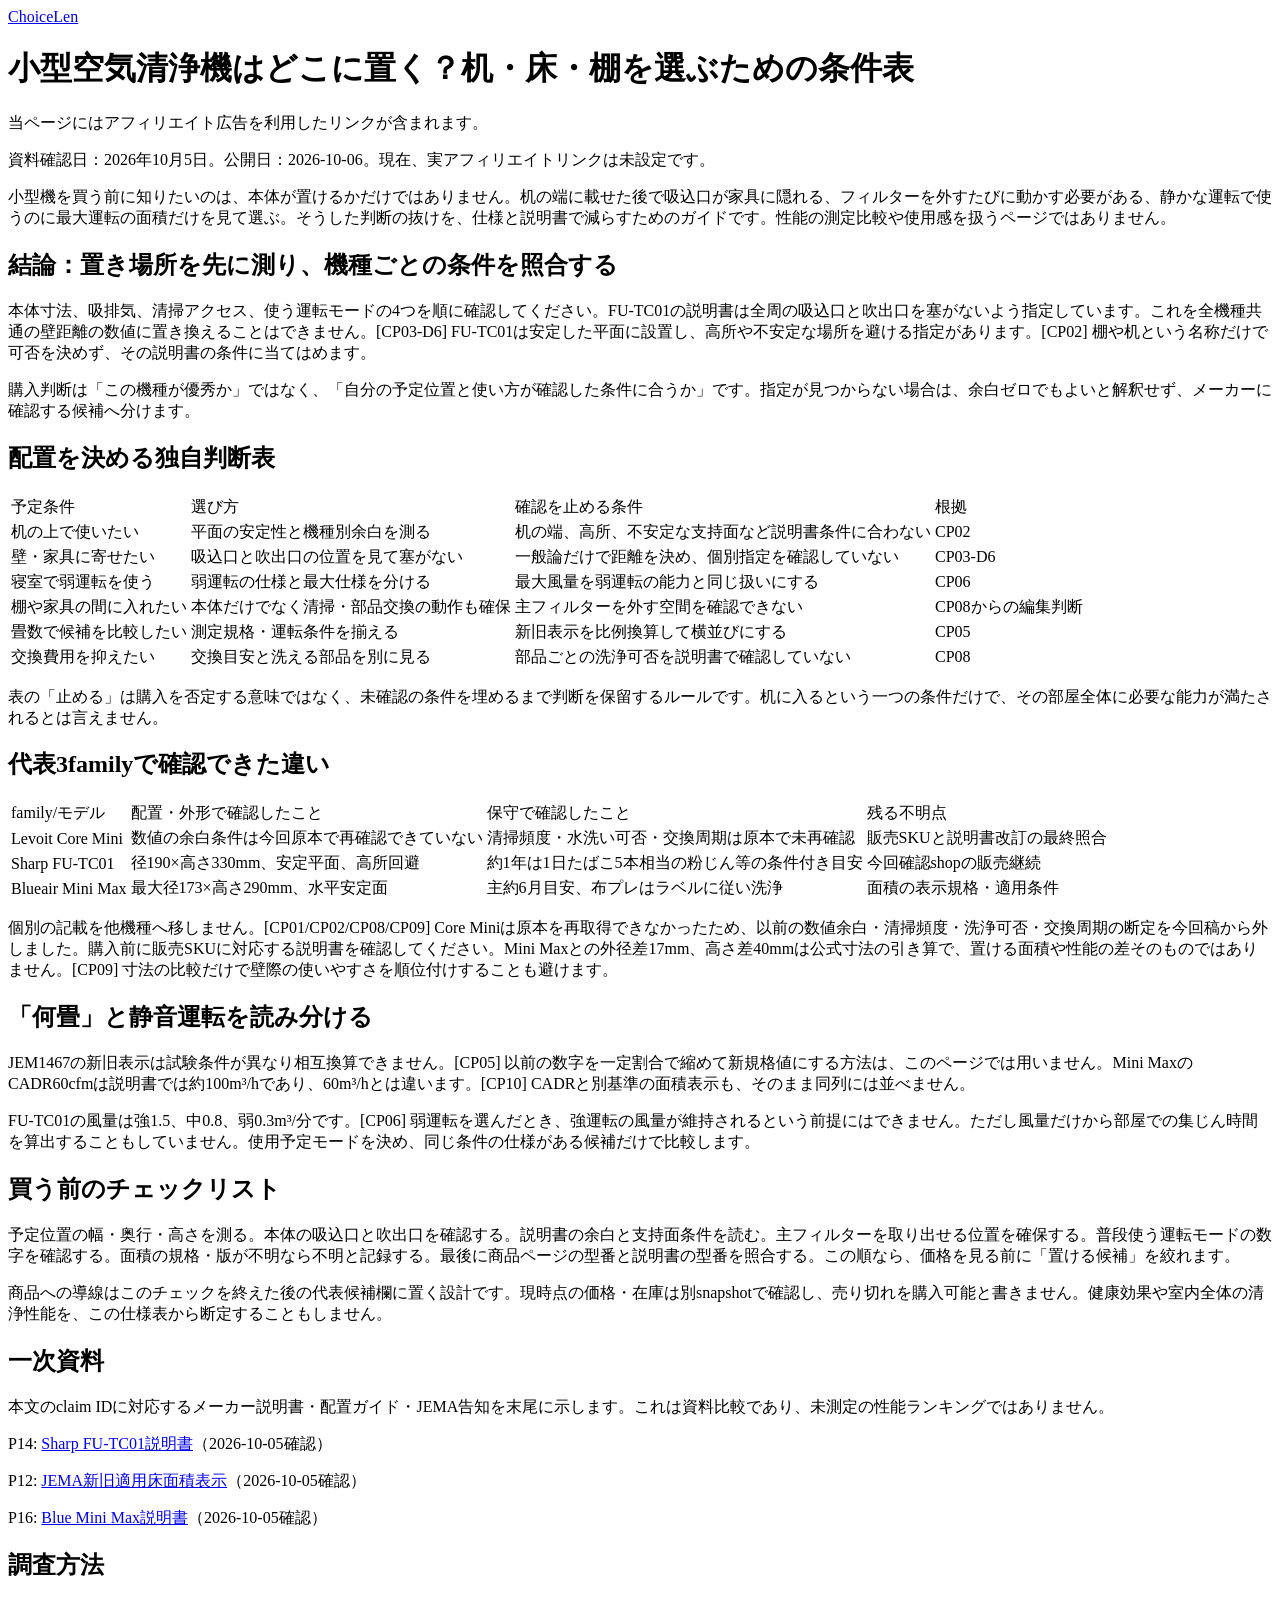
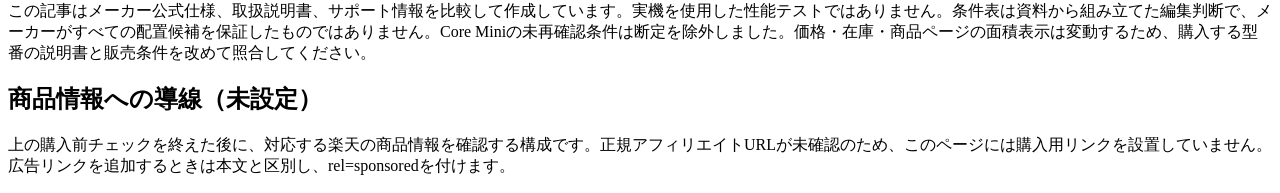
==== site/articles/compact-air-purifier-placement/index.html @ 592ba482 "[deploy-choicelen] Publish frozen single-article canary with Workers assets" ====
<!doctype html><html lang="ja"><head><meta charset="UTF-8"><meta name="viewport" content="width=device-width,initial-scale=1"><title>小型空気清浄機はどこに置く？机・床・棚を選ぶための条件表</title><meta name="description" content="小型空気清浄機の机・床・棚への配置を、公式説明書の寸法・吸排気・手入れ条件で確認する購入判断ガイド。"><link rel="canonical" href="https://choicelen.page/articles/compact-air-purifier-placement/"><link rel="stylesheet" href="/assets/site.css"></head><body><header><a href="/">ChoiceLen</a></header><main><h1>小型空気清浄機はどこに置く？机・床・棚を選ぶための条件表</h1><p>当ページにはアフィリエイト広告を利用したリンクが含まれます。</p><p>資料確認日：2026年10月5日。公開日：2026-10-06。現在、実アフィリエイトリンクは未設定です。</p><p>小型機を買う前に知りたいのは、本体が置けるかだけではありません。机の端に載せた後で吸込口が家具に隠れる、フィルターを外すたびに動かす必要がある、静かな運転で使うのに最大運転の面積だけを見て選ぶ。そうした判断の抜けを、仕様と説明書で減らすためのガイドです。性能の測定比較や使用感を扱うページではありません。</p><h2>結論：置き場所を先に測り、機種ごとの条件を照合する</h2><p>本体寸法、吸排気、清掃アクセス、使う運転モードの4つを順に確認してください。FU-TC01の説明書は全周の吸込口と吹出口を塞がないよう指定しています。これを全機種共通の壁距離の数値に置き換えることはできません。[CP03-D6] FU-TC01は安定した平面に設置し、高所や不安定な場所を避ける指定があります。[CP02] 棚や机という名称だけで可否を決めず、その説明書の条件に当てはめます。</p><p>購入判断は「この機種が優秀か」ではなく、「自分の予定位置と使い方が確認した条件に合うか」です。指定が見つからない場合は、余白ゼロでもよいと解釈せず、メーカーに確認する候補へ分けます。</p><h2>配置を決める独自判断表</h2><div class="table-scroll"><table><tr><td>予定条件</td><td>選び方</td><td>確認を止める条件</td><td>根拠</td></tr><tr><td>机の上で使いたい</td><td>平面の安定性と機種別余白を測る</td><td>机の端、高所、不安定な支持面など説明書条件に合わない</td><td>CP02</td></tr><tr><td>壁・家具に寄せたい</td><td>吸込口と吹出口の位置を見て塞がない</td><td>一般論だけで距離を決め、個別指定を確認していない</td><td>CP03-D6</td></tr><tr><td>寝室で弱運転を使う</td><td>弱運転の仕様と最大仕様を分ける</td><td>最大風量を弱運転の能力と同じ扱いにする</td><td>CP06</td></tr><tr><td>棚や家具の間に入れたい</td><td>本体だけでなく清掃・部品交換の動作も確保</td><td>主フィルターを外す空間を確認できない</td><td>CP08からの編集判断</td></tr><tr><td>畳数で候補を比較したい</td><td>測定規格・運転条件を揃える</td><td>新旧表示を比例換算して横並びにする</td><td>CP05</td></tr><tr><td>交換費用を抑えたい</td><td>交換目安と洗える部品を別に見る</td><td>部品ごとの洗浄可否を説明書で確認していない</td><td>CP08</td></tr></table></div><p>表の「止める」は購入を否定する意味ではなく、未確認の条件を埋めるまで判断を保留するルールです。机に入るという一つの条件だけで、その部屋全体に必要な能力が満たされるとは言えません。</p><h2>代表3familyで確認できた違い</h2><div class="table-scroll"><table><tr><td>family/モデル</td><td>配置・外形で確認したこと</td><td>保守で確認したこと</td><td>残る不明点</td></tr><tr><td>Levoit Core Mini</td><td>数値の余白条件は今回原本で再確認できていない</td><td>清掃頻度・水洗い可否・交換周期は原本で未再確認</td><td>販売SKUと説明書改訂の最終照合</td></tr><tr><td>Sharp FU-TC01</td><td>径190×高さ330mm、安定平面、高所回避</td><td>約1年は1日たばこ5本相当の粉じん等の条件付き目安</td><td>今回確認shopの販売継続</td></tr><tr><td>Blueair Mini Max</td><td>最大径173×高さ290mm、水平安定面</td><td>主約6月目安、布プレはラベルに従い洗浄</td><td>面積の表示規格・適用条件</td></tr></table></div><p>個別の記載を他機種へ移しません。[CP01/CP02/CP08/CP09] Core Miniは原本を再取得できなかったため、以前の数値余白・清掃頻度・洗浄可否・交換周期の断定を今回稿から外しました。購入前に販売SKUに対応する説明書を確認してください。Mini Maxとの外径差17mm、高さ差40mmは公式寸法の引き算で、置ける面積や性能の差そのものではありません。[CP09] 寸法の比較だけで壁際の使いやすさを順位付けすることも避けます。</p><h2>「何畳」と静音運転を読み分ける</h2><p>JEM1467の新旧表示は試験条件が異なり相互換算できません。[CP05] 以前の数字を一定割合で縮めて新規格値にする方法は、このページでは用いません。Mini MaxのCADR60cfmは説明書では約100m³/hであり、60m³/hとは違います。[CP10] CADRと別基準の面積表示も、そのまま同列には並べません。</p><p>FU-TC01の風量は強1.5、中0.8、弱0.3m³/分です。[CP06] 弱運転を選んだとき、強運転の風量が維持されるという前提にはできません。ただし風量だけから部屋での集じん時間を算出することもしていません。使用予定モードを決め、同じ条件の仕様がある候補だけで比較します。</p><h2>買う前のチェックリスト</h2><p>予定位置の幅・奥行・高さを測る。本体の吸込口と吹出口を確認する。説明書の余白と支持面条件を読む。主フィルターを取り出せる位置を確保する。普段使う運転モードの数字を確認する。面積の規格・版が不明なら不明と記録する。最後に商品ページの型番と説明書の型番を照合する。この順なら、価格を見る前に「置ける候補」を絞れます。</p><p>商品への導線はこのチェックを終えた後の代表候補欄に置く設計です。現時点の価格・在庫は別snapshotで確認し、売り切れを購入可能と書きません。健康効果や室内全体の清浄性能を、この仕様表から断定することもしません。</p><h2>一次資料</h2><p>本文のclaim IDに対応するメーカー説明書・配置ガイド・JEMA告知を末尾に示します。これは資料比較であり、未測定の性能ランキングではありません。</p><p class=check>P14: <a href="https://jp.sharp/restricted/support/manual/air_purifier/futc01_mn.pdf">Sharp FU-TC01説明書</a>（2026-10-05確認）</p><p class=check>P12: <a href="https://www.jema-net.or.jp/about/news/261001.html">JEMA新旧適用床面積表示</a>（2026-10-05確認）</p><p class=check>P16: <a href="https://www.blueair.jp/wp-content/uploads/2025/03/Mini-Max-User-Manual.pdf">Blue Mini Max説明書</a>（2026-10-05確認）</p><h2>調査方法</h2><p>この記事はメーカー公式仕様、取扱説明書、サポート情報を比較して作成しています。実機を使用した性能テストではありません。条件表は資料から組み立てた編集判断で、メーカーがすべての配置候補を保証したものではありません。Core Miniの未再確認条件は断定を除外しました。価格・在庫・商品ページの面積表示は変動するため、購入する型番の説明書と販売条件を改めて照合してください。</p><h2>商品情報への導線（未設定）</h2><p>上の購入前チェックを終えた後に、対応する楽天の商品情報を確認する構成です。正規アフィリエイトURLが未確認のため、このページには購入用リンクを設置していません。広告リンクを追加するときは本文と区別し、rel=sponsoredを付けます。</p></main></body></html>
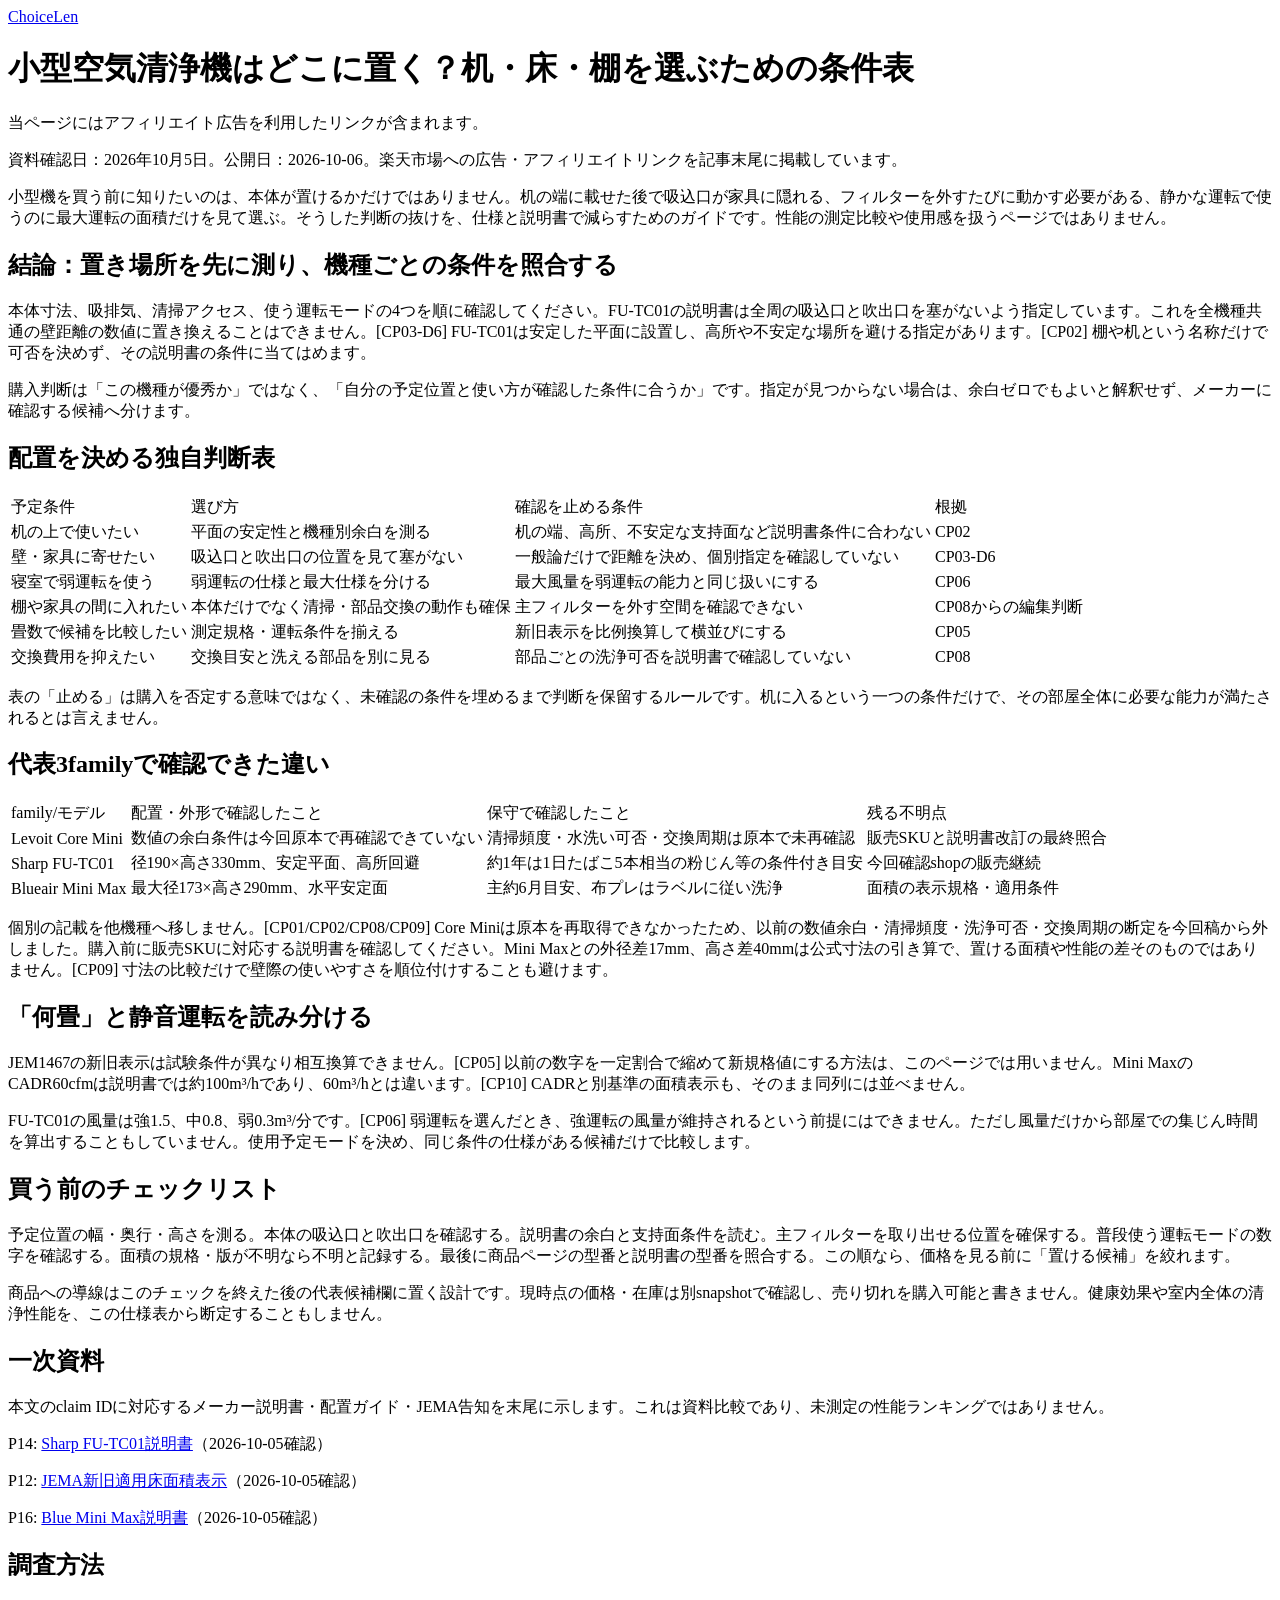
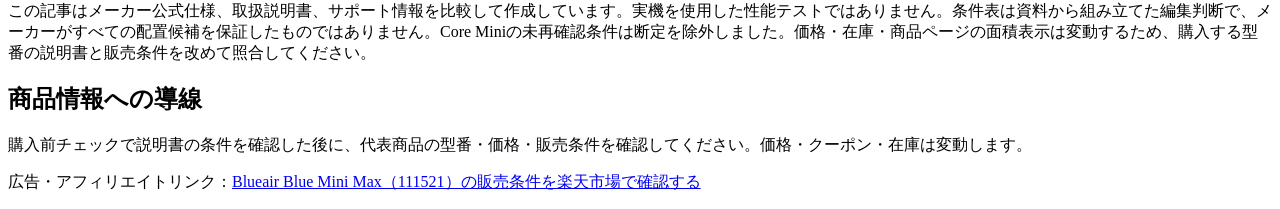
==== commit 9f9118ec: "[deploy-choicelen] Enable formally issued Rakuten link after decision checklist" ====
--- a/site/articles/compact-air-purifier-placement/index.html
+++ b/site/articles/compact-air-purifier-placement/index.html
@@ -1 +1 @@
-<!doctype html><html lang="ja"><head><meta charset="UTF-8"><meta name="viewport" content="width=device-width,initial-scale=1"><title>小型空気清浄機はどこに置く？机・床・棚を選ぶための条件表</title><meta name="description" content="小型空気清浄機の机・床・棚への配置を、公式説明書の寸法・吸排気・手入れ条件で確認する購入判断ガイド。"><link rel="canonical" href="https://choicelen.page/articles/compact-air-purifier-placement/"><link rel="stylesheet" href="/assets/site.css"></head><body><header><a href="/">ChoiceLen</a></header><main><h1>小型空気清浄機はどこに置く？机・床・棚を選ぶための条件表</h1><p>当ページにはアフィリエイト広告を利用したリンクが含まれます。</p><p>資料確認日：2026年10月5日。公開日：2026-10-06。現在、実アフィリエイトリンクは未設定です。</p><p>小型機を買う前に知りたいのは、本体が置けるかだけではありません。机の端に載せた後で吸込口が家具に隠れる、フィルターを外すたびに動かす必要がある、静かな運転で使うのに最大運転の面積だけを見て選ぶ。そうした判断の抜けを、仕様と説明書で減らすためのガイドです。性能の測定比較や使用感を扱うページではありません。</p><h2>結論：置き場所を先に測り、機種ごとの条件を照合する</h2><p>本体寸法、吸排気、清掃アクセス、使う運転モードの4つを順に確認してください。FU-TC01の説明書は全周の吸込口と吹出口を塞がないよう指定しています。これを全機種共通の壁距離の数値に置き換えることはできません。[CP03-D6] FU-TC01は安定した平面に設置し、高所や不安定な場所を避ける指定があります。[CP02] 棚や机という名称だけで可否を決めず、その説明書の条件に当てはめます。</p><p>購入判断は「この機種が優秀か」ではなく、「自分の予定位置と使い方が確認した条件に合うか」です。指定が見つからない場合は、余白ゼロでもよいと解釈せず、メーカーに確認する候補へ分けます。</p><h2>配置を決める独自判断表</h2><div class="table-scroll"><table><tr><td>予定条件</td><td>選び方</td><td>確認を止める条件</td><td>根拠</td></tr><tr><td>机の上で使いたい</td><td>平面の安定性と機種別余白を測る</td><td>机の端、高所、不安定な支持面など説明書条件に合わない</td><td>CP02</td></tr><tr><td>壁・家具に寄せたい</td><td>吸込口と吹出口の位置を見て塞がない</td><td>一般論だけで距離を決め、個別指定を確認していない</td><td>CP03-D6</td></tr><tr><td>寝室で弱運転を使う</td><td>弱運転の仕様と最大仕様を分ける</td><td>最大風量を弱運転の能力と同じ扱いにする</td><td>CP06</td></tr><tr><td>棚や家具の間に入れたい</td><td>本体だけでなく清掃・部品交換の動作も確保</td><td>主フィルターを外す空間を確認できない</td><td>CP08からの編集判断</td></tr><tr><td>畳数で候補を比較したい</td><td>測定規格・運転条件を揃える</td><td>新旧表示を比例換算して横並びにする</td><td>CP05</td></tr><tr><td>交換費用を抑えたい</td><td>交換目安と洗える部品を別に見る</td><td>部品ごとの洗浄可否を説明書で確認していない</td><td>CP08</td></tr></table></div><p>表の「止める」は購入を否定する意味ではなく、未確認の条件を埋めるまで判断を保留するルールです。机に入るという一つの条件だけで、その部屋全体に必要な能力が満たされるとは言えません。</p><h2>代表3familyで確認できた違い</h2><div class="table-scroll"><table><tr><td>family/モデル</td><td>配置・外形で確認したこと</td><td>保守で確認したこと</td><td>残る不明点</td></tr><tr><td>Levoit Core Mini</td><td>数値の余白条件は今回原本で再確認できていない</td><td>清掃頻度・水洗い可否・交換周期は原本で未再確認</td><td>販売SKUと説明書改訂の最終照合</td></tr><tr><td>Sharp FU-TC01</td><td>径190×高さ330mm、安定平面、高所回避</td><td>約1年は1日たばこ5本相当の粉じん等の条件付き目安</td><td>今回確認shopの販売継続</td></tr><tr><td>Blueair Mini Max</td><td>最大径173×高さ290mm、水平安定面</td><td>主約6月目安、布プレはラベルに従い洗浄</td><td>面積の表示規格・適用条件</td></tr></table></div><p>個別の記載を他機種へ移しません。[CP01/CP02/CP08/CP09] Core Miniは原本を再取得できなかったため、以前の数値余白・清掃頻度・洗浄可否・交換周期の断定を今回稿から外しました。購入前に販売SKUに対応する説明書を確認してください。Mini Maxとの外径差17mm、高さ差40mmは公式寸法の引き算で、置ける面積や性能の差そのものではありません。[CP09] 寸法の比較だけで壁際の使いやすさを順位付けすることも避けます。</p><h2>「何畳」と静音運転を読み分ける</h2><p>JEM1467の新旧表示は試験条件が異なり相互換算できません。[CP05] 以前の数字を一定割合で縮めて新規格値にする方法は、このページでは用いません。Mini MaxのCADR60cfmは説明書では約100m³/hであり、60m³/hとは違います。[CP10] CADRと別基準の面積表示も、そのまま同列には並べません。</p><p>FU-TC01の風量は強1.5、中0.8、弱0.3m³/分です。[CP06] 弱運転を選んだとき、強運転の風量が維持されるという前提にはできません。ただし風量だけから部屋での集じん時間を算出することもしていません。使用予定モードを決め、同じ条件の仕様がある候補だけで比較します。</p><h2>買う前のチェックリスト</h2><p>予定位置の幅・奥行・高さを測る。本体の吸込口と吹出口を確認する。説明書の余白と支持面条件を読む。主フィルターを取り出せる位置を確保する。普段使う運転モードの数字を確認する。面積の規格・版が不明なら不明と記録する。最後に商品ページの型番と説明書の型番を照合する。この順なら、価格を見る前に「置ける候補」を絞れます。</p><p>商品への導線はこのチェックを終えた後の代表候補欄に置く設計です。現時点の価格・在庫は別snapshotで確認し、売り切れを購入可能と書きません。健康効果や室内全体の清浄性能を、この仕様表から断定することもしません。</p><h2>一次資料</h2><p>本文のclaim IDに対応するメーカー説明書・配置ガイド・JEMA告知を末尾に示します。これは資料比較であり、未測定の性能ランキングではありません。</p><p class=check>P14: <a href="https://jp.sharp/restricted/support/manual/air_purifier/futc01_mn.pdf">Sharp FU-TC01説明書</a>（2026-10-05確認）</p><p class=check>P12: <a href="https://www.jema-net.or.jp/about/news/261001.html">JEMA新旧適用床面積表示</a>（2026-10-05確認）</p><p class=check>P16: <a href="https://www.blueair.jp/wp-content/uploads/2025/03/Mini-Max-User-Manual.pdf">Blue Mini Max説明書</a>（2026-10-05確認）</p><h2>調査方法</h2><p>この記事はメーカー公式仕様、取扱説明書、サポート情報を比較して作成しています。実機を使用した性能テストではありません。条件表は資料から組み立てた編集判断で、メーカーがすべての配置候補を保証したものではありません。Core Miniの未再確認条件は断定を除外しました。価格・在庫・商品ページの面積表示は変動するため、購入する型番の説明書と販売条件を改めて照合してください。</p><h2>商品情報への導線（未設定）</h2><p>上の購入前チェックを終えた後に、対応する楽天の商品情報を確認する構成です。正規アフィリエイトURLが未確認のため、このページには購入用リンクを設置していません。広告リンクを追加するときは本文と区別し、rel=sponsoredを付けます。</p></main></body></html>+<!doctype html><html lang="ja"><head><meta charset="UTF-8"><meta name="viewport" content="width=device-width,initial-scale=1"><title>小型空気清浄機はどこに置く？机・床・棚を選ぶための条件表</title><meta name="description" content="小型空気清浄機の机・床・棚への配置を、公式説明書の寸法・吸排気・手入れ条件で確認する購入判断ガイド。"><link rel="canonical" href="https://choicelen.page/articles/compact-air-purifier-placement/"><link rel="stylesheet" href="/assets/site.css"></head><body><header><a href="/">ChoiceLen</a></header><main><h1>小型空気清浄機はどこに置く？机・床・棚を選ぶための条件表</h1><p>当ページにはアフィリエイト広告を利用したリンクが含まれます。</p><p>資料確認日：2026年10月5日。公開日：2026-10-06。楽天市場への広告・アフィリエイトリンクを記事末尾に掲載しています。</p><p>小型機を買う前に知りたいのは、本体が置けるかだけではありません。机の端に載せた後で吸込口が家具に隠れる、フィルターを外すたびに動かす必要がある、静かな運転で使うのに最大運転の面積だけを見て選ぶ。そうした判断の抜けを、仕様と説明書で減らすためのガイドです。性能の測定比較や使用感を扱うページではありません。</p><h2>結論：置き場所を先に測り、機種ごとの条件を照合する</h2><p>本体寸法、吸排気、清掃アクセス、使う運転モードの4つを順に確認してください。FU-TC01の説明書は全周の吸込口と吹出口を塞がないよう指定しています。これを全機種共通の壁距離の数値に置き換えることはできません。[CP03-D6] FU-TC01は安定した平面に設置し、高所や不安定な場所を避ける指定があります。[CP02] 棚や机という名称だけで可否を決めず、その説明書の条件に当てはめます。</p><p>購入判断は「この機種が優秀か」ではなく、「自分の予定位置と使い方が確認した条件に合うか」です。指定が見つからない場合は、余白ゼロでもよいと解釈せず、メーカーに確認する候補へ分けます。</p><h2>配置を決める独自判断表</h2><div class="table-scroll"><table><tr><td>予定条件</td><td>選び方</td><td>確認を止める条件</td><td>根拠</td></tr><tr><td>机の上で使いたい</td><td>平面の安定性と機種別余白を測る</td><td>机の端、高所、不安定な支持面など説明書条件に合わない</td><td>CP02</td></tr><tr><td>壁・家具に寄せたい</td><td>吸込口と吹出口の位置を見て塞がない</td><td>一般論だけで距離を決め、個別指定を確認していない</td><td>CP03-D6</td></tr><tr><td>寝室で弱運転を使う</td><td>弱運転の仕様と最大仕様を分ける</td><td>最大風量を弱運転の能力と同じ扱いにする</td><td>CP06</td></tr><tr><td>棚や家具の間に入れたい</td><td>本体だけでなく清掃・部品交換の動作も確保</td><td>主フィルターを外す空間を確認できない</td><td>CP08からの編集判断</td></tr><tr><td>畳数で候補を比較したい</td><td>測定規格・運転条件を揃える</td><td>新旧表示を比例換算して横並びにする</td><td>CP05</td></tr><tr><td>交換費用を抑えたい</td><td>交換目安と洗える部品を別に見る</td><td>部品ごとの洗浄可否を説明書で確認していない</td><td>CP08</td></tr></table></div><p>表の「止める」は購入を否定する意味ではなく、未確認の条件を埋めるまで判断を保留するルールです。机に入るという一つの条件だけで、その部屋全体に必要な能力が満たされるとは言えません。</p><h2>代表3familyで確認できた違い</h2><div class="table-scroll"><table><tr><td>family/モデル</td><td>配置・外形で確認したこと</td><td>保守で確認したこと</td><td>残る不明点</td></tr><tr><td>Levoit Core Mini</td><td>数値の余白条件は今回原本で再確認できていない</td><td>清掃頻度・水洗い可否・交換周期は原本で未再確認</td><td>販売SKUと説明書改訂の最終照合</td></tr><tr><td>Sharp FU-TC01</td><td>径190×高さ330mm、安定平面、高所回避</td><td>約1年は1日たばこ5本相当の粉じん等の条件付き目安</td><td>今回確認shopの販売継続</td></tr><tr><td>Blueair Mini Max</td><td>最大径173×高さ290mm、水平安定面</td><td>主約6月目安、布プレはラベルに従い洗浄</td><td>面積の表示規格・適用条件</td></tr></table></div><p>個別の記載を他機種へ移しません。[CP01/CP02/CP08/CP09] Core Miniは原本を再取得できなかったため、以前の数値余白・清掃頻度・洗浄可否・交換周期の断定を今回稿から外しました。購入前に販売SKUに対応する説明書を確認してください。Mini Maxとの外径差17mm、高さ差40mmは公式寸法の引き算で、置ける面積や性能の差そのものではありません。[CP09] 寸法の比較だけで壁際の使いやすさを順位付けすることも避けます。</p><h2>「何畳」と静音運転を読み分ける</h2><p>JEM1467の新旧表示は試験条件が異なり相互換算できません。[CP05] 以前の数字を一定割合で縮めて新規格値にする方法は、このページでは用いません。Mini MaxのCADR60cfmは説明書では約100m³/hであり、60m³/hとは違います。[CP10] CADRと別基準の面積表示も、そのまま同列には並べません。</p><p>FU-TC01の風量は強1.5、中0.8、弱0.3m³/分です。[CP06] 弱運転を選んだとき、強運転の風量が維持されるという前提にはできません。ただし風量だけから部屋での集じん時間を算出することもしていません。使用予定モードを決め、同じ条件の仕様がある候補だけで比較します。</p><h2>買う前のチェックリスト</h2><p>予定位置の幅・奥行・高さを測る。本体の吸込口と吹出口を確認する。説明書の余白と支持面条件を読む。主フィルターを取り出せる位置を確保する。普段使う運転モードの数字を確認する。面積の規格・版が不明なら不明と記録する。最後に商品ページの型番と説明書の型番を照合する。この順なら、価格を見る前に「置ける候補」を絞れます。</p><p>商品への導線はこのチェックを終えた後の代表候補欄に置く設計です。現時点の価格・在庫は別snapshotで確認し、売り切れを購入可能と書きません。健康効果や室内全体の清浄性能を、この仕様表から断定することもしません。</p><h2>一次資料</h2><p>本文のclaim IDに対応するメーカー説明書・配置ガイド・JEMA告知を末尾に示します。これは資料比較であり、未測定の性能ランキングではありません。</p><p class=check>P14: <a href="https://jp.sharp/restricted/support/manual/air_purifier/futc01_mn.pdf">Sharp FU-TC01説明書</a>（2026-10-05確認）</p><p class=check>P12: <a href="https://www.jema-net.or.jp/about/news/261001.html">JEMA新旧適用床面積表示</a>（2026-10-05確認）</p><p class=check>P16: <a href="https://www.blueair.jp/wp-content/uploads/2025/03/Mini-Max-User-Manual.pdf">Blue Mini Max説明書</a>（2026-10-05確認）</p><h2>調査方法</h2><p>この記事はメーカー公式仕様、取扱説明書、サポート情報を比較して作成しています。実機を使用した性能テストではありません。条件表は資料から組み立てた編集判断で、メーカーがすべての配置候補を保証したものではありません。Core Miniの未再確認条件は断定を除外しました。価格・在庫・商品ページの面積表示は変動するため、購入する型番の説明書と販売条件を改めて照合してください。</p><h2>商品情報への導線</h2><p>購入前チェックで説明書の条件を確認した後に、代表商品の型番・価格・販売条件を確認してください。価格・クーポン・在庫は変動します。</p><p>広告・アフィリエイトリンク：<a rel="sponsored" href="https://hb.afl.rakuten.co.jp/ichiba/5841d747.2dc49921.5841d748.b537efd7/_RTLink149141?pc=https%3A%2F%2Fitem.rakuten.co.jp%2Fblueair%2Fb-111521%2F&amp;link_type=text&amp;ut=eyJwYWdlIjoiaXRlbSIsInR5cGUiOiJ0ZXh0Iiwic2l6ZSI6IjI0MHgyNDAiLCJuYW0iOjEsIm5hbXAiOiJyaWdodCIsImNvbSI6MSwiY29tcCI6ImRvd24iLCJwcmljZSI6MCwiYm9yIjoxLCJjb2wiOjEsImJidG4iOjEsInByb2QiOjAsImFtcCI6ZmFsc2V9">Blueair Blue Mini Max（111521）の販売条件を楽天市場で確認する</a></p></main></body></html>
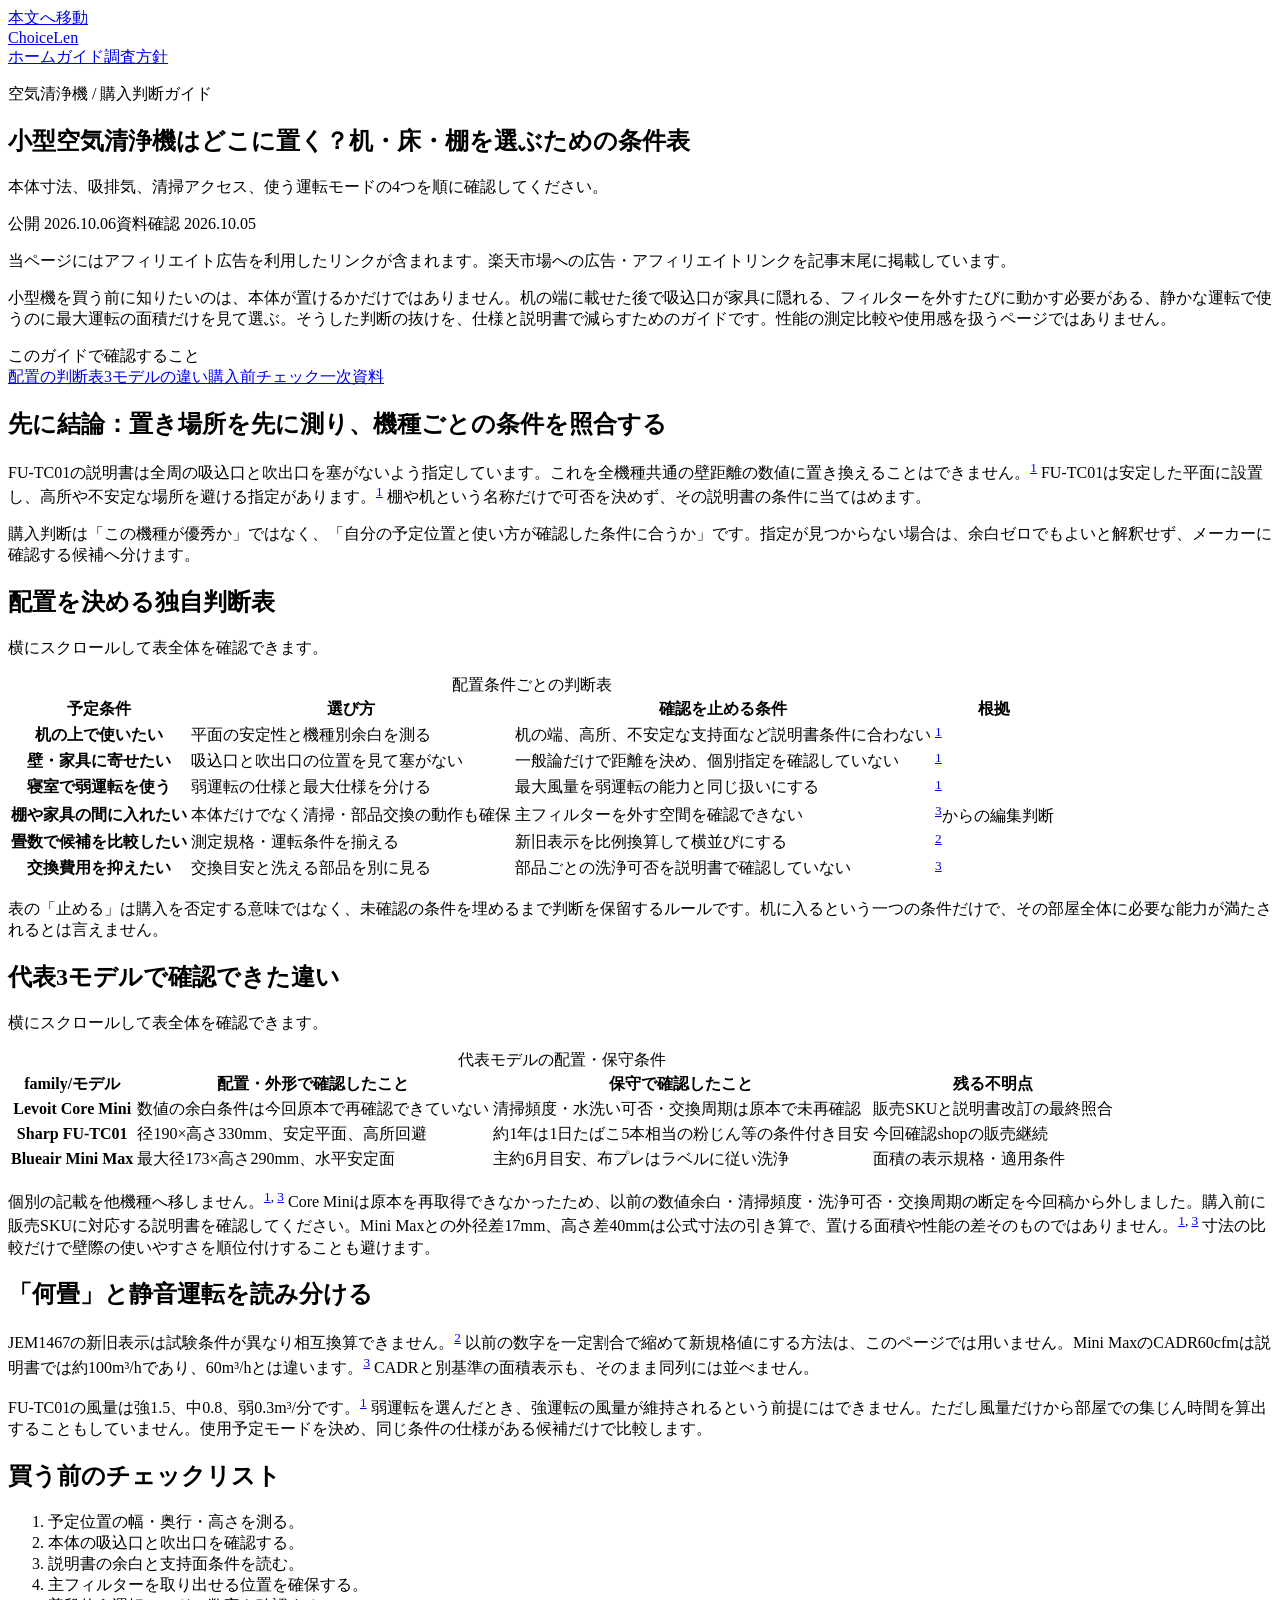
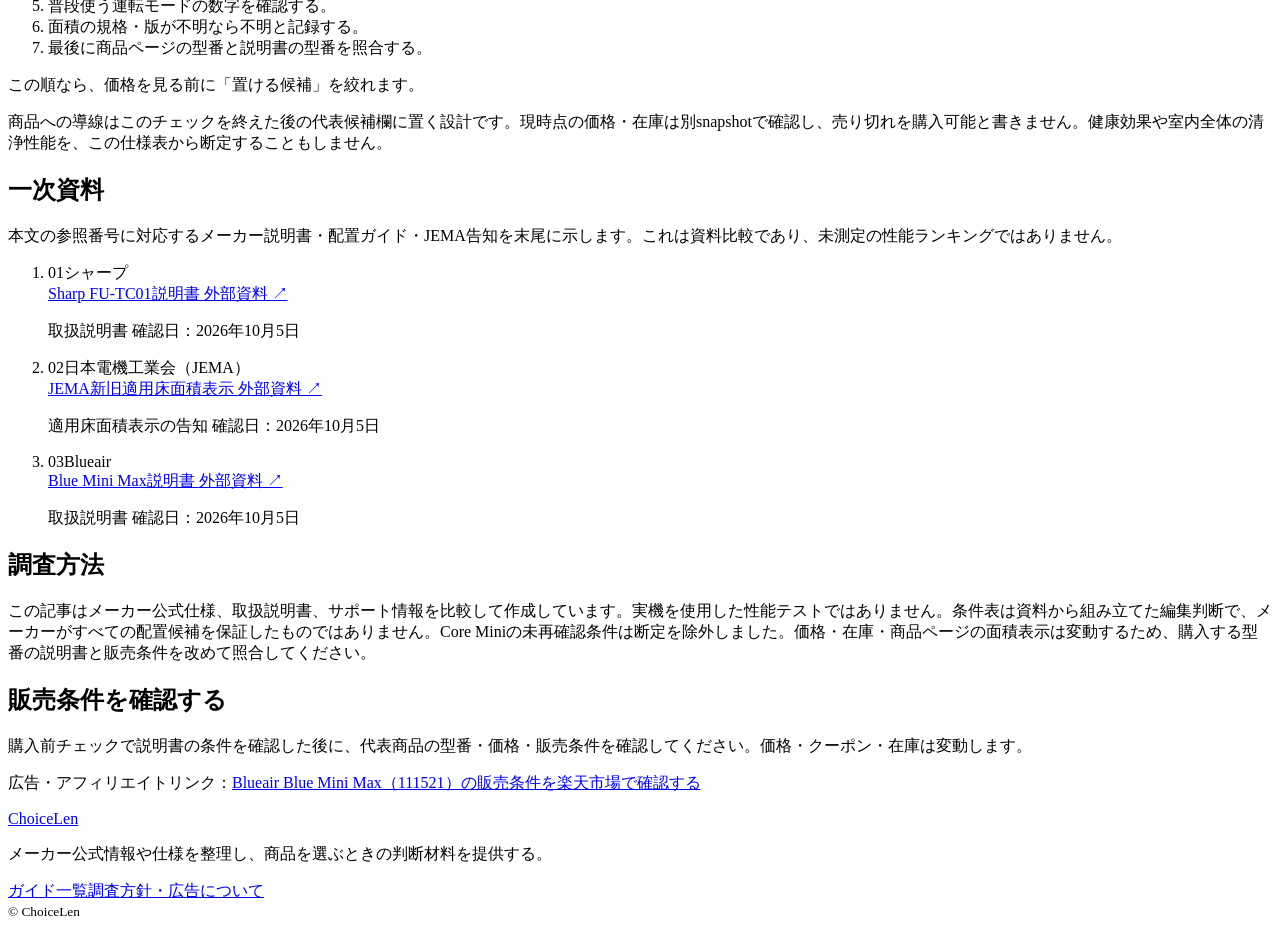
==== commit 2aa37749: "ChoiceLen editorial design v1: preserve claims and SEO [deploy-choicelen]" ====
--- a/site/articles/compact-air-purifier-placement/index.html
+++ b/site/articles/compact-air-purifier-placement/index.html
@@ -1 +1 @@
-<!doctype html><html lang="ja"><head><meta charset="UTF-8"><meta name="viewport" content="width=device-width,initial-scale=1"><title>小型空気清浄機はどこに置く？机・床・棚を選ぶための条件表</title><meta name="description" content="小型空気清浄機の机・床・棚への配置を、公式説明書の寸法・吸排気・手入れ条件で確認する購入判断ガイド。"><link rel="canonical" href="https://choicelen.page/articles/compact-air-purifier-placement/"><link rel="stylesheet" href="/assets/site.css"></head><body><header><a href="/">ChoiceLen</a></header><main><h1>小型空気清浄機はどこに置く？机・床・棚を選ぶための条件表</h1><p>当ページにはアフィリエイト広告を利用したリンクが含まれます。</p><p>資料確認日：2026年10月5日。公開日：2026-10-06。楽天市場への広告・アフィリエイトリンクを記事末尾に掲載しています。</p><p>小型機を買う前に知りたいのは、本体が置けるかだけではありません。机の端に載せた後で吸込口が家具に隠れる、フィルターを外すたびに動かす必要がある、静かな運転で使うのに最大運転の面積だけを見て選ぶ。そうした判断の抜けを、仕様と説明書で減らすためのガイドです。性能の測定比較や使用感を扱うページではありません。</p><h2>結論：置き場所を先に測り、機種ごとの条件を照合する</h2><p>本体寸法、吸排気、清掃アクセス、使う運転モードの4つを順に確認してください。FU-TC01の説明書は全周の吸込口と吹出口を塞がないよう指定しています。これを全機種共通の壁距離の数値に置き換えることはできません。[CP03-D6] FU-TC01は安定した平面に設置し、高所や不安定な場所を避ける指定があります。[CP02] 棚や机という名称だけで可否を決めず、その説明書の条件に当てはめます。</p><p>購入判断は「この機種が優秀か」ではなく、「自分の予定位置と使い方が確認した条件に合うか」です。指定が見つからない場合は、余白ゼロでもよいと解釈せず、メーカーに確認する候補へ分けます。</p><h2>配置を決める独自判断表</h2><div class="table-scroll"><table><tr><td>予定条件</td><td>選び方</td><td>確認を止める条件</td><td>根拠</td></tr><tr><td>机の上で使いたい</td><td>平面の安定性と機種別余白を測る</td><td>机の端、高所、不安定な支持面など説明書条件に合わない</td><td>CP02</td></tr><tr><td>壁・家具に寄せたい</td><td>吸込口と吹出口の位置を見て塞がない</td><td>一般論だけで距離を決め、個別指定を確認していない</td><td>CP03-D6</td></tr><tr><td>寝室で弱運転を使う</td><td>弱運転の仕様と最大仕様を分ける</td><td>最大風量を弱運転の能力と同じ扱いにする</td><td>CP06</td></tr><tr><td>棚や家具の間に入れたい</td><td>本体だけでなく清掃・部品交換の動作も確保</td><td>主フィルターを外す空間を確認できない</td><td>CP08からの編集判断</td></tr><tr><td>畳数で候補を比較したい</td><td>測定規格・運転条件を揃える</td><td>新旧表示を比例換算して横並びにする</td><td>CP05</td></tr><tr><td>交換費用を抑えたい</td><td>交換目安と洗える部品を別に見る</td><td>部品ごとの洗浄可否を説明書で確認していない</td><td>CP08</td></tr></table></div><p>表の「止める」は購入を否定する意味ではなく、未確認の条件を埋めるまで判断を保留するルールです。机に入るという一つの条件だけで、その部屋全体に必要な能力が満たされるとは言えません。</p><h2>代表3familyで確認できた違い</h2><div class="table-scroll"><table><tr><td>family/モデル</td><td>配置・外形で確認したこと</td><td>保守で確認したこと</td><td>残る不明点</td></tr><tr><td>Levoit Core Mini</td><td>数値の余白条件は今回原本で再確認できていない</td><td>清掃頻度・水洗い可否・交換周期は原本で未再確認</td><td>販売SKUと説明書改訂の最終照合</td></tr><tr><td>Sharp FU-TC01</td><td>径190×高さ330mm、安定平面、高所回避</td><td>約1年は1日たばこ5本相当の粉じん等の条件付き目安</td><td>今回確認shopの販売継続</td></tr><tr><td>Blueair Mini Max</td><td>最大径173×高さ290mm、水平安定面</td><td>主約6月目安、布プレはラベルに従い洗浄</td><td>面積の表示規格・適用条件</td></tr></table></div><p>個別の記載を他機種へ移しません。[CP01/CP02/CP08/CP09] Core Miniは原本を再取得できなかったため、以前の数値余白・清掃頻度・洗浄可否・交換周期の断定を今回稿から外しました。購入前に販売SKUに対応する説明書を確認してください。Mini Maxとの外径差17mm、高さ差40mmは公式寸法の引き算で、置ける面積や性能の差そのものではありません。[CP09] 寸法の比較だけで壁際の使いやすさを順位付けすることも避けます。</p><h2>「何畳」と静音運転を読み分ける</h2><p>JEM1467の新旧表示は試験条件が異なり相互換算できません。[CP05] 以前の数字を一定割合で縮めて新規格値にする方法は、このページでは用いません。Mini MaxのCADR60cfmは説明書では約100m³/hであり、60m³/hとは違います。[CP10] CADRと別基準の面積表示も、そのまま同列には並べません。</p><p>FU-TC01の風量は強1.5、中0.8、弱0.3m³/分です。[CP06] 弱運転を選んだとき、強運転の風量が維持されるという前提にはできません。ただし風量だけから部屋での集じん時間を算出することもしていません。使用予定モードを決め、同じ条件の仕様がある候補だけで比較します。</p><h2>買う前のチェックリスト</h2><p>予定位置の幅・奥行・高さを測る。本体の吸込口と吹出口を確認する。説明書の余白と支持面条件を読む。主フィルターを取り出せる位置を確保する。普段使う運転モードの数字を確認する。面積の規格・版が不明なら不明と記録する。最後に商品ページの型番と説明書の型番を照合する。この順なら、価格を見る前に「置ける候補」を絞れます。</p><p>商品への導線はこのチェックを終えた後の代表候補欄に置く設計です。現時点の価格・在庫は別snapshotで確認し、売り切れを購入可能と書きません。健康効果や室内全体の清浄性能を、この仕様表から断定することもしません。</p><h2>一次資料</h2><p>本文のclaim IDに対応するメーカー説明書・配置ガイド・JEMA告知を末尾に示します。これは資料比較であり、未測定の性能ランキングではありません。</p><p class=check>P14: <a href="https://jp.sharp/restricted/support/manual/air_purifier/futc01_mn.pdf">Sharp FU-TC01説明書</a>（2026-10-05確認）</p><p class=check>P12: <a href="https://www.jema-net.or.jp/about/news/261001.html">JEMA新旧適用床面積表示</a>（2026-10-05確認）</p><p class=check>P16: <a href="https://www.blueair.jp/wp-content/uploads/2025/03/Mini-Max-User-Manual.pdf">Blue Mini Max説明書</a>（2026-10-05確認）</p><h2>調査方法</h2><p>この記事はメーカー公式仕様、取扱説明書、サポート情報を比較して作成しています。実機を使用した性能テストではありません。条件表は資料から組み立てた編集判断で、メーカーがすべての配置候補を保証したものではありません。Core Miniの未再確認条件は断定を除外しました。価格・在庫・商品ページの面積表示は変動するため、購入する型番の説明書と販売条件を改めて照合してください。</p><h2>商品情報への導線</h2><p>購入前チェックで説明書の条件を確認した後に、代表商品の型番・価格・販売条件を確認してください。価格・クーポン・在庫は変動します。</p><p>広告・アフィリエイトリンク：<a rel="sponsored" href="https://hb.afl.rakuten.co.jp/ichiba/5841d747.2dc49921.5841d748.b537efd7/_RTLink149141?pc=https%3A%2F%2Fitem.rakuten.co.jp%2Fblueair%2Fb-111521%2F&amp;link_type=text&amp;ut=eyJwYWdlIjoiaXRlbSIsInR5cGUiOiJ0ZXh0Iiwic2l6ZSI6IjI0MHgyNDAiLCJuYW0iOjEsIm5hbXAiOiJyaWdodCIsImNvbSI6MSwiY29tcCI6ImRvd24iLCJwcmljZSI6MCwiYm9yIjoxLCJjb2wiOjEsImJidG4iOjEsInByb2QiOjAsImFtcCI6ZmFsc2V9">Blueair Blue Mini Max（111521）の販売条件を楽天市場で確認する</a></p></main></body></html>+<!doctype html><html lang="ja"><head><meta charset="UTF-8"><meta name="viewport" content="width=device-width,initial-scale=1"><title>小型空気清浄機はどこに置く？机・床・棚を選ぶための条件表</title><meta name="description" content="小型空気清浄機の机・床・棚への配置を、公式説明書の寸法・吸排気・手入れ条件で確認する購入判断ガイド。"><link rel="canonical" href="https://choicelen.page/articles/compact-air-purifier-placement/"><link rel="stylesheet" href="/assets/site.css"></head><body><a class="skip-link" href="#main">本文へ移動</a><header class="site-header"><div class="shell header-inner"><a class="wordmark" href="/" aria-label="ChoiceLen ホーム">ChoiceLen</a><nav aria-label="メインナビゲーション"><a href="/">ホーム</a><a href="/#guides">ガイド</a><a href="/#policy">調査方針</a></nav></div></header><main id="main" class="article-main"><article><header class="article-header"><p class="eyebrow">空気清浄機 / 購入判断ガイド</p><h1>小型空気清浄機はどこに置く？机・床・棚を選ぶための条件表</h1><p class="article-dek">本体寸法、吸排気、清掃アクセス、使う運転モードの4つを順に確認してください。</p><div class="article-meta"><span>公開 <time datetime="2026-10-06">2026.10.06</time></span><span>資料確認 <time datetime="2026-10-05">2026.10.05</time></span></div><p class="disclosure">当ページにはアフィリエイト広告を利用したリンクが含まれます。<span>楽天市場への広告・アフィリエイトリンクを記事末尾に掲載しています。</span></p></header><div class="article-body"><div class="lead"><p>小型機を買う前に知りたいのは、本体が置けるかだけではありません。机の端に載せた後で吸込口が家具に隠れる、フィルターを外すたびに動かす必要がある、静かな運転で使うのに最大運転の面積だけを見て選ぶ。そうした判断の抜けを、仕様と説明書で減らすためのガイドです。性能の測定比較や使用感を扱うページではありません。</p></div><nav class="contents" aria-label="この記事の内容"><span>このガイドで確認すること</span><div><a href="#placement-table">配置の判断表</a><a href="#models">3モデルの違い</a><a href="#checklist">購入前チェック</a><a href="#sources">一次資料</a></div></nav><section id="decision" class="article-section takeaway"><h2>先に結論：置き場所を先に測り、機種ごとの条件を照合する</h2><p>FU-TC01の説明書は全周の吸込口と吹出口を塞がないよう指定しています。これを全機種共通の壁距離の数値に置き換えることはできません。<sup class="reference" data-claim-id="CP03-D6"><a href="#source-1" aria-label="一次資料1を読む">1</a></sup> FU-TC01は安定した平面に設置し、高所や不安定な場所を避ける指定があります。<sup class="reference" data-claim-id="CP02"><a href="#source-1" aria-label="一次資料1を読む">1</a></sup> 棚や机という名称だけで可否を決めず、その説明書の条件に当てはめます。</p><p>購入判断は「この機種が優秀か」ではなく、「自分の予定位置と使い方が確認した条件に合うか」です。指定が見つからない場合は、余白ゼロでもよいと解釈せず、メーカーに確認する候補へ分けます。</p></section><section id="placement-table" class="article-section"><h2>配置を決める独自判断表</h2><p class="table-hint">横にスクロールして表全体を確認できます。</p><div class="table-scroll" role="region" aria-label="配置条件ごとの判断表" tabindex="0"><table><caption>配置条件ごとの判断表</caption><thead><tr><th scope="col">予定条件</th><th scope="col">選び方</th><th scope="col">確認を止める条件</th><th scope="col">根拠</th></tr></thead><tbody><tr><th scope="row">机の上で使いたい</th><td>平面の安定性と機種別余白を測る</td><td>机の端、高所、不安定な支持面など説明書条件に合わない</td><td><sup class="reference" data-claim-id="CP02"><a href="#source-1" aria-label="一次資料1を読む">1</a></sup></td></tr><tr><th scope="row">壁・家具に寄せたい</th><td>吸込口と吹出口の位置を見て塞がない</td><td>一般論だけで距離を決め、個別指定を確認していない</td><td><sup class="reference" data-claim-id="CP03-D6"><a href="#source-1" aria-label="一次資料1を読む">1</a></sup></td></tr><tr><th scope="row">寝室で弱運転を使う</th><td>弱運転の仕様と最大仕様を分ける</td><td>最大風量を弱運転の能力と同じ扱いにする</td><td><sup class="reference" data-claim-id="CP06"><a href="#source-1" aria-label="一次資料1を読む">1</a></sup></td></tr><tr><th scope="row">棚や家具の間に入れたい</th><td>本体だけでなく清掃・部品交換の動作も確保</td><td>主フィルターを外す空間を確認できない</td><td><sup class="reference" data-claim-id="CP08"><a href="#source-3" aria-label="一次資料3を読む">3</a></sup>からの編集判断</td></tr><tr><th scope="row">畳数で候補を比較したい</th><td>測定規格・運転条件を揃える</td><td>新旧表示を比例換算して横並びにする</td><td><sup class="reference" data-claim-id="CP05"><a href="#source-2" aria-label="一次資料2を読む">2</a></sup></td></tr><tr><th scope="row">交換費用を抑えたい</th><td>交換目安と洗える部品を別に見る</td><td>部品ごとの洗浄可否を説明書で確認していない</td><td><sup class="reference" data-claim-id="CP08"><a href="#source-3" aria-label="一次資料3を読む">3</a></sup></td></tr></tbody></table></div><p>表の「止める」は購入を否定する意味ではなく、未確認の条件を埋めるまで判断を保留するルールです。机に入るという一つの条件だけで、その部屋全体に必要な能力が満たされるとは言えません。</p></section><section id="models" class="article-section"><h2>代表3モデルで確認できた違い</h2><p class="table-hint">横にスクロールして表全体を確認できます。</p><div class="table-scroll" role="region" aria-label="代表モデルの配置・保守条件" tabindex="0"><table><caption>代表モデルの配置・保守条件</caption><thead><tr><th scope="col">family/モデル</th><th scope="col">配置・外形で確認したこと</th><th scope="col">保守で確認したこと</th><th scope="col">残る不明点</th></tr></thead><tbody><tr><th scope="row">Levoit Core Mini</th><td>数値の余白条件は今回原本で再確認できていない</td><td>清掃頻度・水洗い可否・交換周期は原本で未再確認</td><td>販売SKUと説明書改訂の最終照合</td></tr><tr><th scope="row">Sharp FU-TC01</th><td>径190×高さ330mm、安定平面、高所回避</td><td>約1年は1日たばこ5本相当の粉じん等の条件付き目安</td><td>今回確認shopの販売継続</td></tr><tr><th scope="row">Blueair Mini Max</th><td>最大径173×高さ290mm、水平安定面</td><td>主約6月目安、布プレはラベルに従い洗浄</td><td>面積の表示規格・適用条件</td></tr></tbody></table></div><p>個別の記載を他機種へ移しません。<sup class="reference" data-claim-id="CP01 CP02 CP08 CP09"><a href="#source-1" aria-label="一次資料1を読む">1</a>, <a href="#source-3" aria-label="一次資料3を読む">3</a></sup> Core Miniは原本を再取得できなかったため、以前の数値余白・清掃頻度・洗浄可否・交換周期の断定を今回稿から外しました。購入前に販売SKUに対応する説明書を確認してください。Mini Maxとの外径差17mm、高さ差40mmは公式寸法の引き算で、置ける面積や性能の差そのものではありません。<sup class="reference" data-claim-id="CP09"><a href="#source-1" aria-label="一次資料1を読む">1</a>, <a href="#source-3" aria-label="一次資料3を読む">3</a></sup> 寸法の比較だけで壁際の使いやすさを順位付けすることも避けます。</p></section><section id="modes" class="article-section"><h2>「何畳」と静音運転を読み分ける</h2><p>JEM1467の新旧表示は試験条件が異なり相互換算できません。<sup class="reference" data-claim-id="CP05"><a href="#source-2" aria-label="一次資料2を読む">2</a></sup> 以前の数字を一定割合で縮めて新規格値にする方法は、このページでは用いません。Mini MaxのCADR60cfmは説明書では約100m³/hであり、60m³/hとは違います。<sup class="reference" data-claim-id="CP10"><a href="#source-3" aria-label="一次資料3を読む">3</a></sup> CADRと別基準の面積表示も、そのまま同列には並べません。</p><p>FU-TC01の風量は強1.5、中0.8、弱0.3m³/分です。<sup class="reference" data-claim-id="CP06"><a href="#source-1" aria-label="一次資料1を読む">1</a></sup> 弱運転を選んだとき、強運転の風量が維持されるという前提にはできません。ただし風量だけから部屋での集じん時間を算出することもしていません。使用予定モードを決め、同じ条件の仕様がある候補だけで比較します。</p></section><section id="checklist" class="article-section"><h2>買う前のチェックリスト</h2><ol class="checklist"><li>予定位置の幅・奥行・高さを測る。</li><li>本体の吸込口と吹出口を確認する。</li><li>説明書の余白と支持面条件を読む。</li><li>主フィルターを取り出せる位置を確保する。</li><li>普段使う運転モードの数字を確認する。</li><li>面積の規格・版が不明なら不明と記録する。</li><li>最後に商品ページの型番と説明書の型番を照合する。</li></ol><p>この順なら、価格を見る前に「置ける候補」を絞れます。</p><p>商品への導線はこのチェックを終えた後の代表候補欄に置く設計です。現時点の価格・在庫は別snapshotで確認し、売り切れを購入可能と書きません。健康効果や室内全体の清浄性能を、この仕様表から断定することもしません。</p></section><section id="sources" class="article-section"><h2>一次資料</h2><p>本文の参照番号に対応するメーカー説明書・配置ガイド・JEMA告知を末尾に示します。これは資料比較であり、未測定の性能ランキングではありません。</p><ol class="source-list"><li id="source-1" data-source-id="P14"><div><span class="source-number">01</span><span class="source-organization">シャープ</span></div><a href="https://jp.sharp/restricted/support/manual/air_purifier/futc01_mn.pdf">Sharp FU-TC01説明書 <span class="external-label">外部資料 ↗</span></a><p>取扱説明書 <span>確認日：<time datetime="2026-10-05">2026年10月5日</time></span></p></li><li id="source-2" data-source-id="P12"><div><span class="source-number">02</span><span class="source-organization">日本電機工業会（JEMA）</span></div><a href="https://www.jema-net.or.jp/about/news/261001.html">JEMA新旧適用床面積表示 <span class="external-label">外部資料 ↗</span></a><p>適用床面積表示の告知 <span>確認日：<time datetime="2026-10-05">2026年10月5日</time></span></p></li><li id="source-3" data-source-id="P16"><div><span class="source-number">03</span><span class="source-organization">Blueair</span></div><a href="https://www.blueair.jp/wp-content/uploads/2025/03/Mini-Max-User-Manual.pdf">Blue Mini Max説明書 <span class="external-label">外部資料 ↗</span></a><p>取扱説明書 <span>確認日：<time datetime="2026-10-05">2026年10月5日</time></span></p></li></ol></section><section id="methodology" class="article-section methodology"><h2>調査方法</h2><p>この記事はメーカー公式仕様、取扱説明書、サポート情報を比較して作成しています。実機を使用した性能テストではありません。条件表は資料から組み立てた編集判断で、メーカーがすべての配置候補を保証したものではありません。Core Miniの未再確認条件は断定を除外しました。価格・在庫・商品ページの面積表示は変動するため、購入する型番の説明書と販売条件を改めて照合してください。</p></section><section id="buying" class="article-section affiliate-area"><h2>販売条件を確認する</h2><p>購入前チェックで説明書の条件を確認した後に、代表商品の型番・価格・販売条件を確認してください。価格・クーポン・在庫は変動します。</p><p>広告・アフィリエイトリンク：<a class="affiliate-link" rel="sponsored" href="https://hb.afl.rakuten.co.jp/ichiba/5841d747.2dc49921.5841d748.b537efd7/_RTLink149141?pc=https%3A%2F%2Fitem.rakuten.co.jp%2Fblueair%2Fb-111521%2F&amp;link_type=text&amp;ut=eyJwYWdlIjoiaXRlbSIsInR5cGUiOiJ0ZXh0Iiwic2l6ZSI6IjI0MHgyNDAiLCJuYW0iOjEsIm5hbXAiOiJyaWdodCIsImNvbSI6MSwiY29tcCI6ImRvd24iLCJwcmljZSI6MCwiYm9yIjoxLCJjb2wiOjEsImJidG4iOjEsInByb2QiOjAsImFtcCI6ZmFsc2V9">Blueair Blue Mini Max（111521）の販売条件を楽天市場で確認する</a></p></section></div><script type="application/json" id="claim-source-map">{"version":"editorial-v1","claims":[{"claim_id":"CP01","source_ids":["P14"],"classification":"Verified"},{"claim_id":"CP02","source_ids":["P14"],"classification":"Verified"},{"claim_id":"CP03-D6","source_ids":["P14"],"classification":"Verified; Day6 replacement for CP03"},{"claim_id":"CP05","source_ids":["P12"],"classification":"Verified"},{"claim_id":"CP06","source_ids":["P14"],"classification":"Verified"},{"claim_id":"CP08","source_ids":["P16"],"classification":"Verified; table placement advice is editorial inference"},{"claim_id":"CP09","source_ids":["P14","P16"],"classification":"Derived; CALC02/CALC03 dimension subtraction only"},{"claim_id":"CP10","source_ids":["P16"],"classification":"Verified"}],"removed_claims":["CP04","CP07"]}</script></article></main><footer class="site-footer"><div class="shell footer-inner"><a class="wordmark" href="/">ChoiceLen</a><p>メーカー公式情報や仕様を整理し、商品を選ぶときの判断材料を提供する。</p><nav aria-label="フッターナビゲーション"><a href="/#guides">ガイド一覧</a><a href="/#policy">調査方針・広告について</a></nav><small>© ChoiceLen</small></div></footer></body></html>
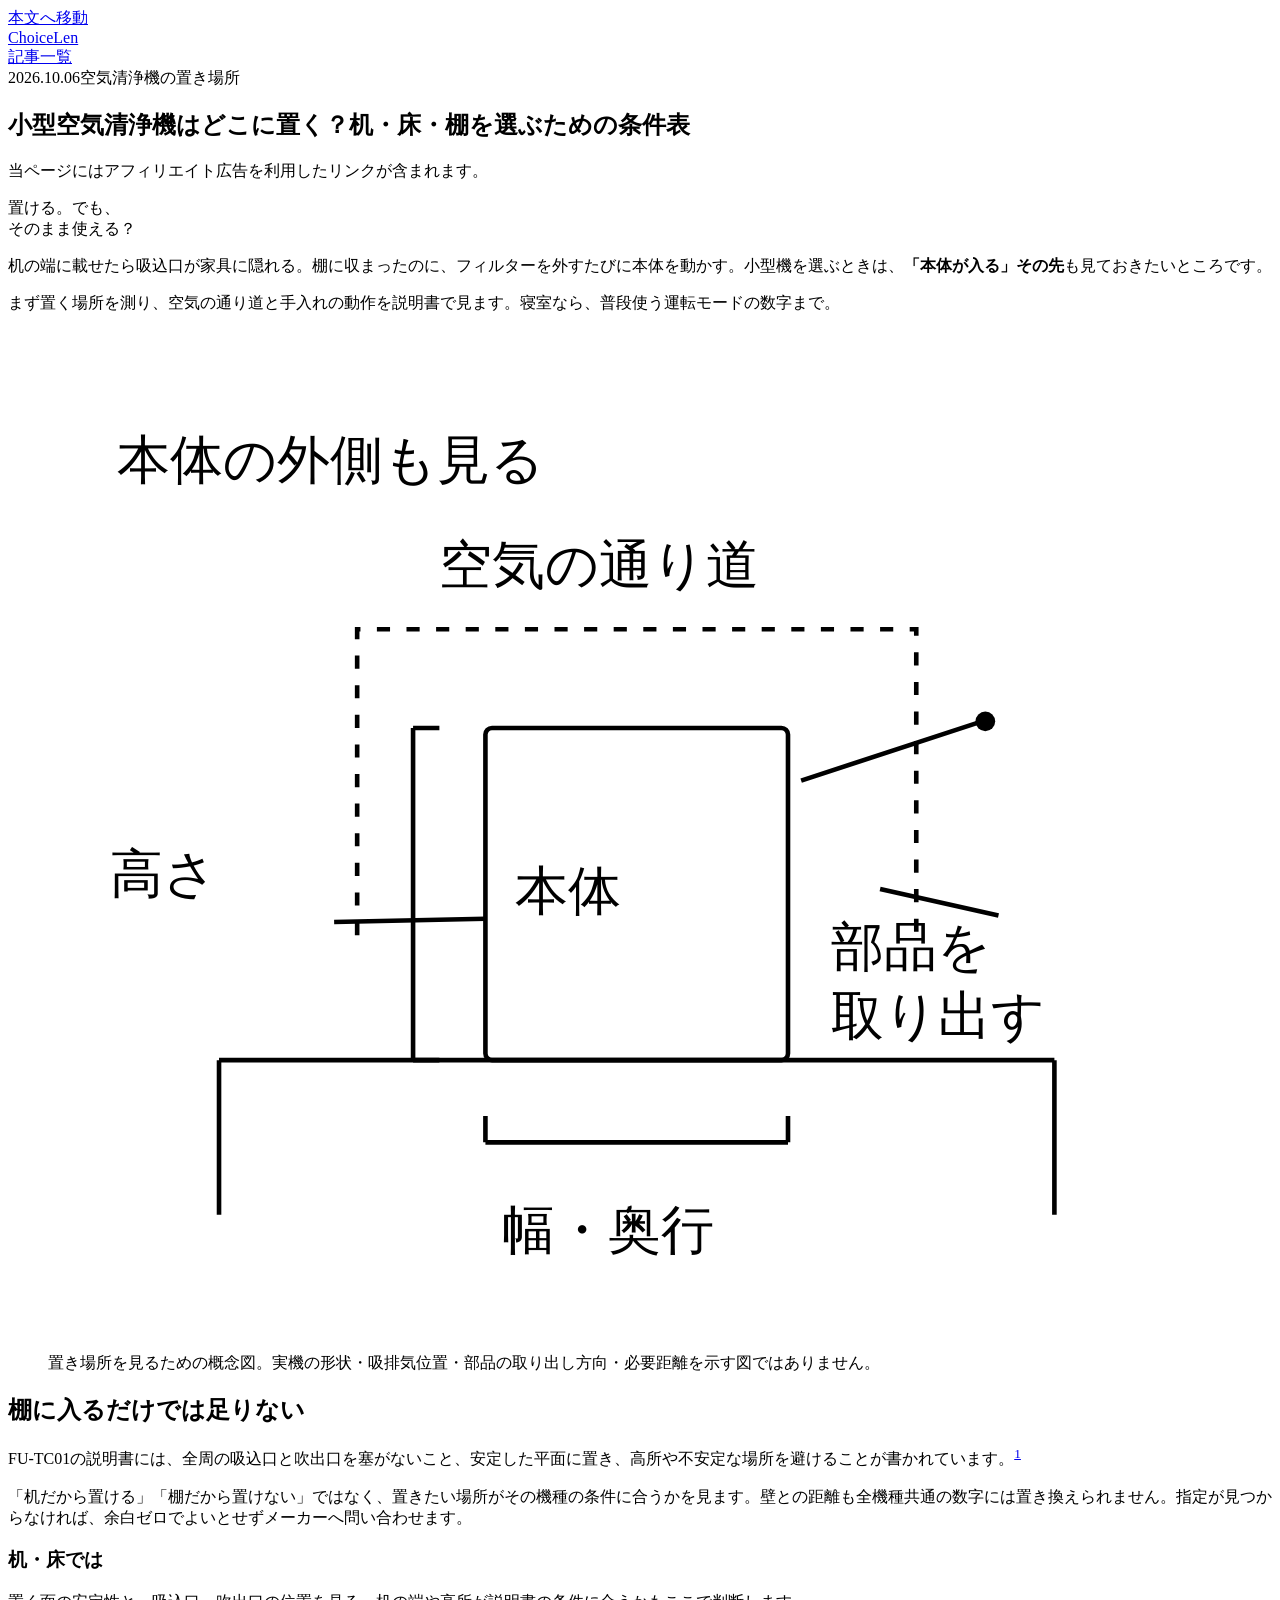
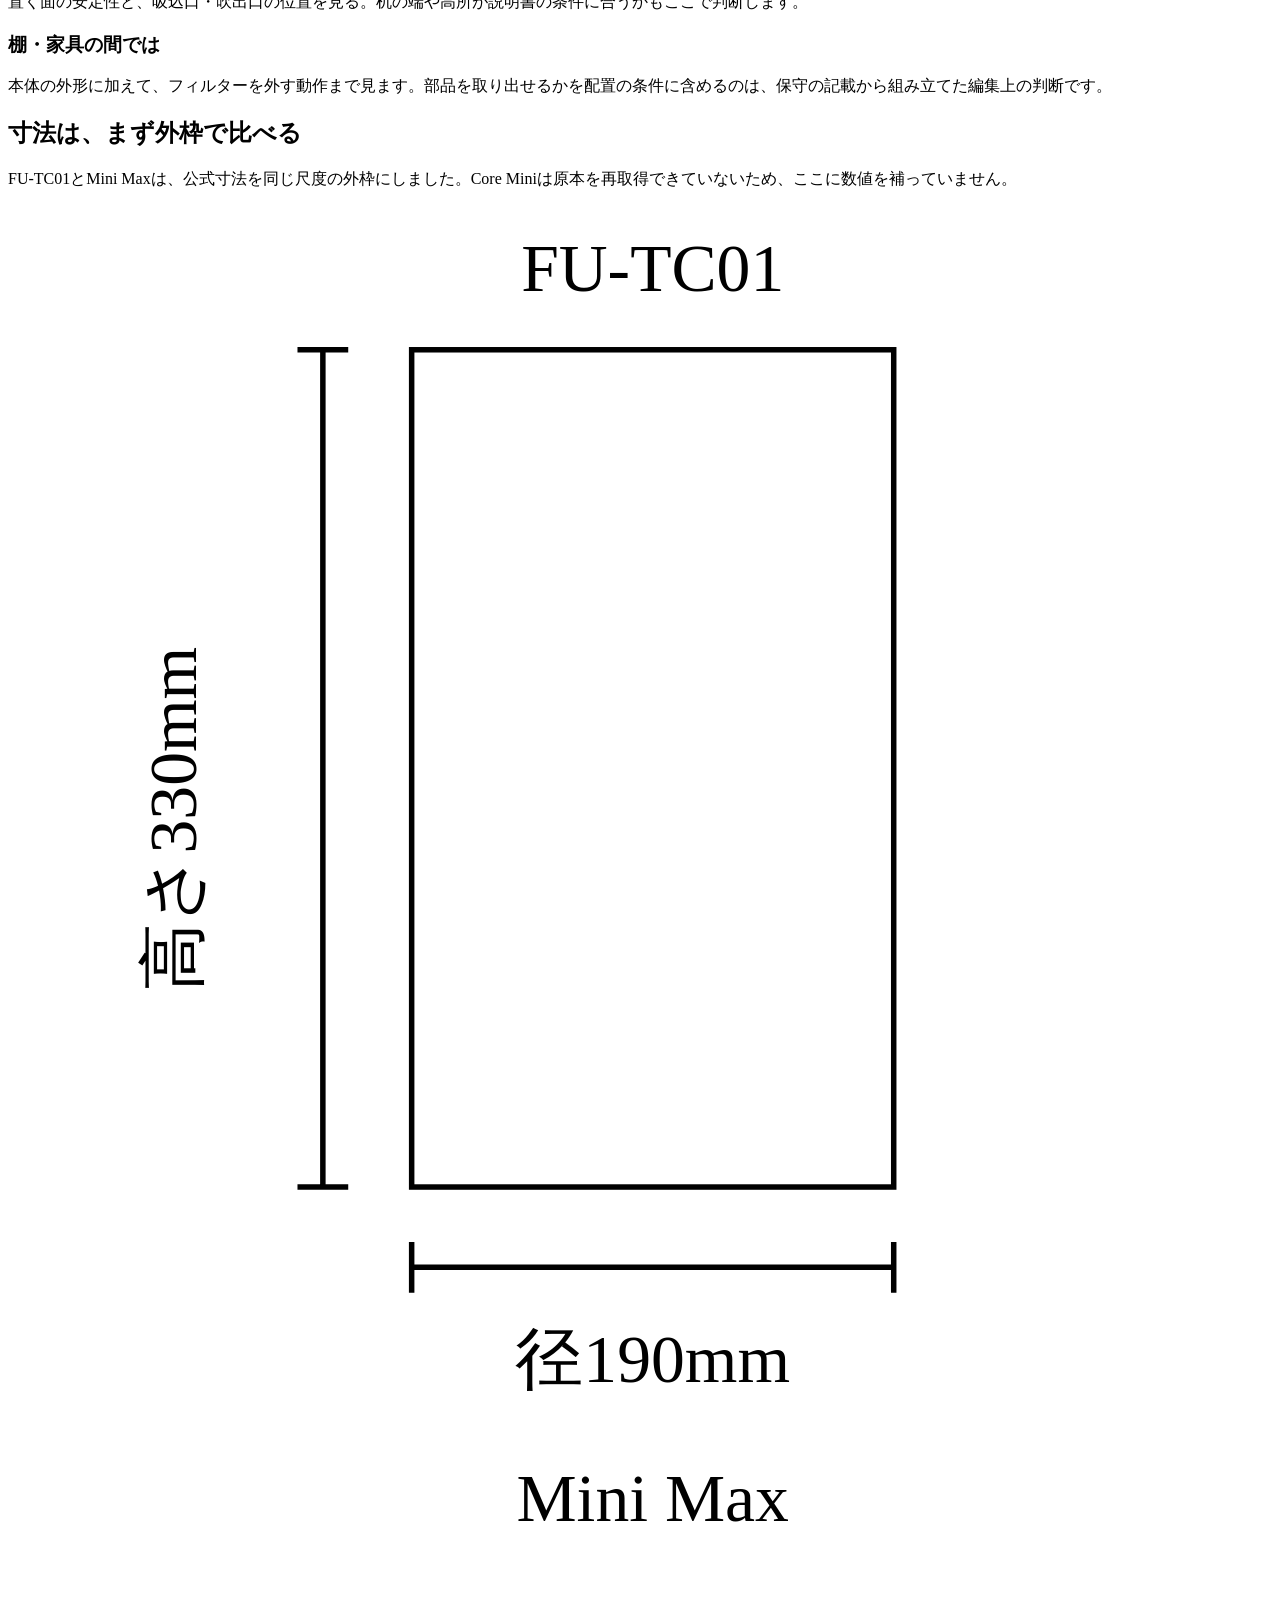
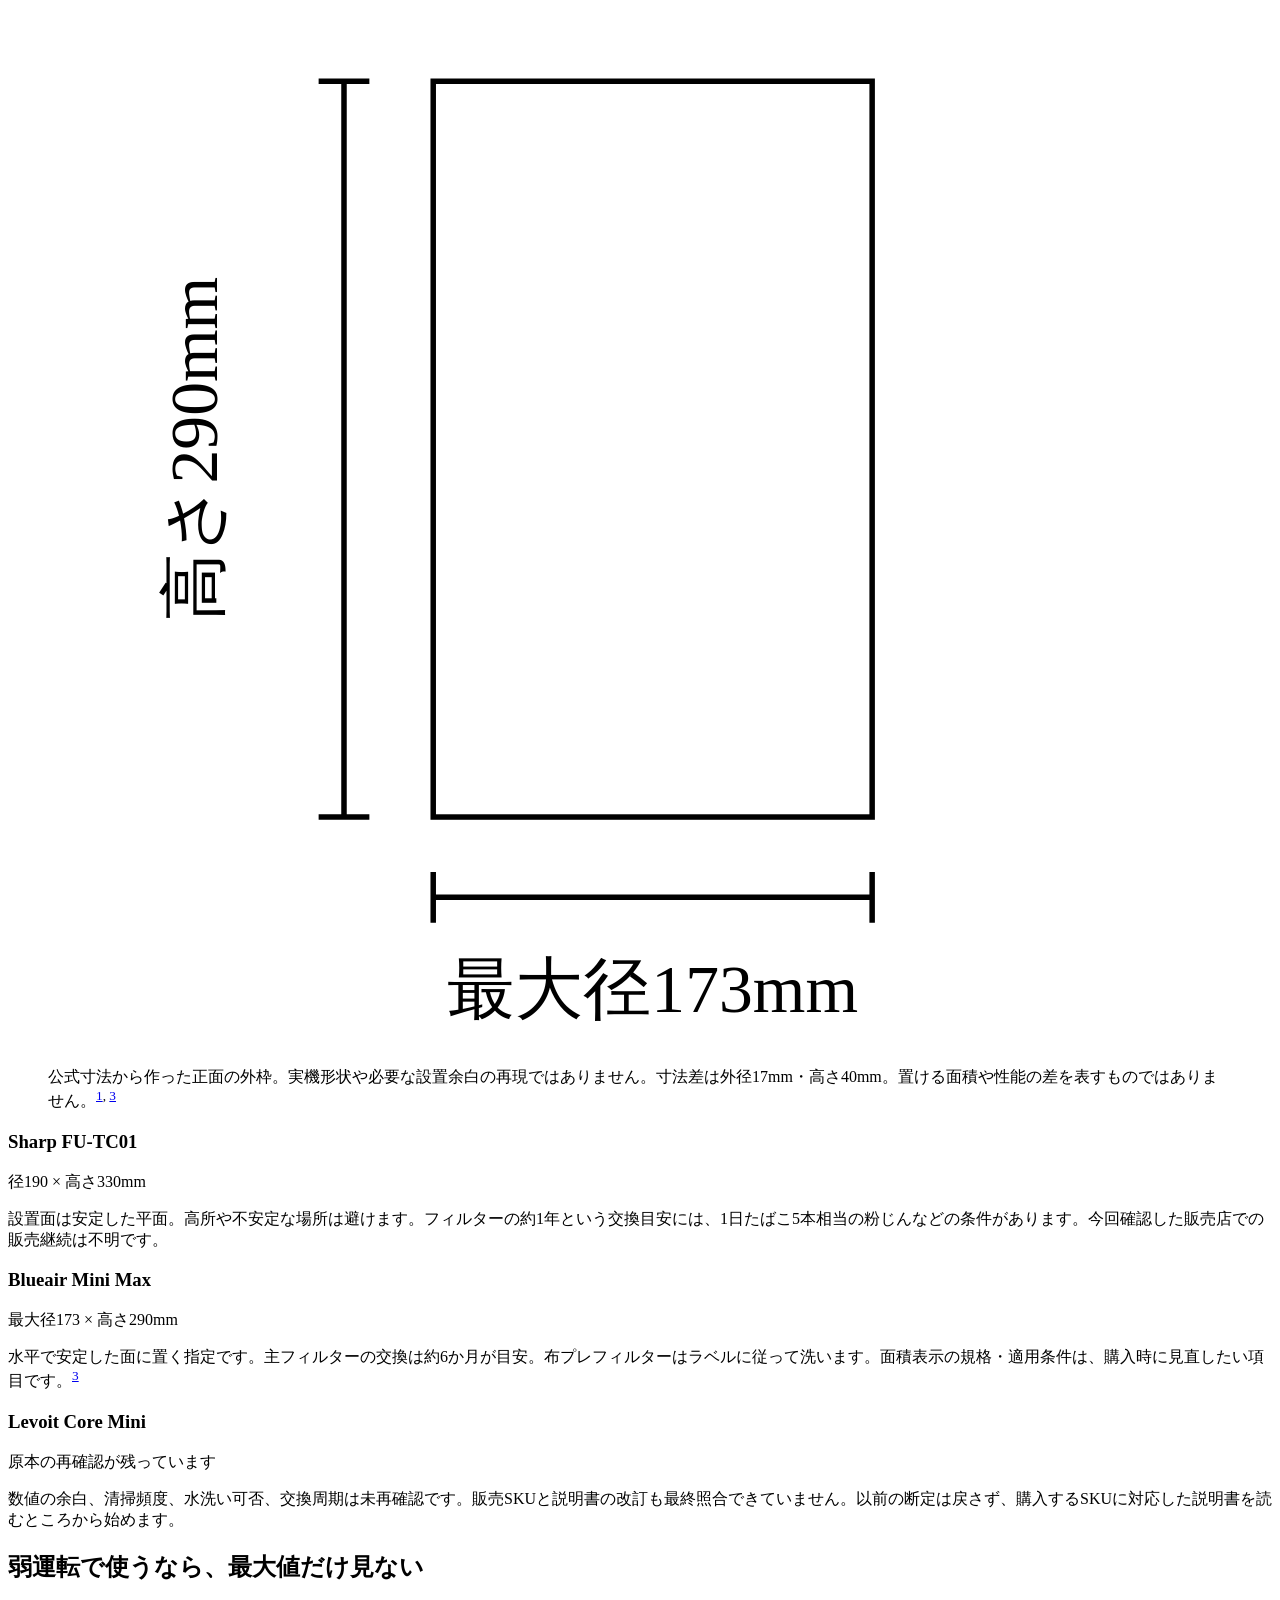
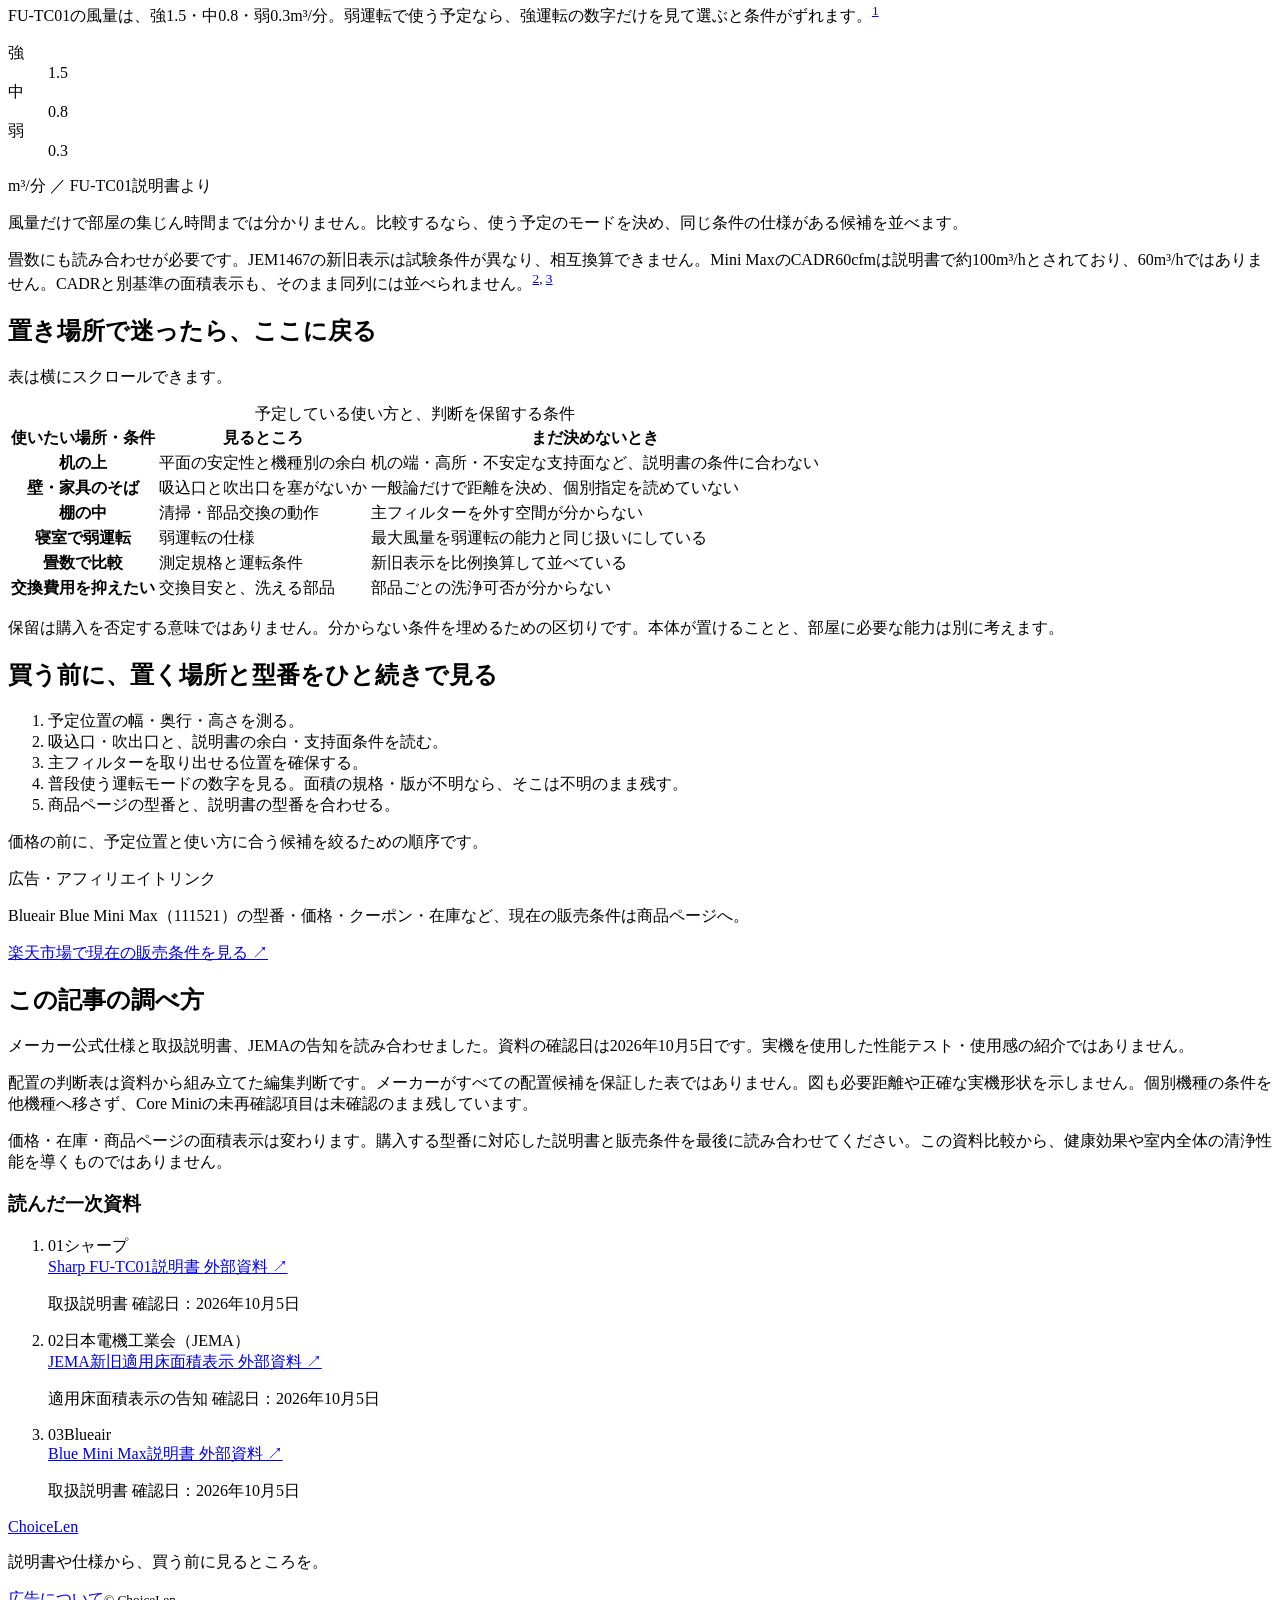
==== commit 7800b534: "ChoiceLen: human editorial v2 [deploy-choicelen]" ====
--- a/site/articles/compact-air-purifier-placement/index.html
+++ b/site/articles/compact-air-purifier-placement/index.html
@@ -1 +1,23 @@
-<!doctype html><html lang="ja"><head><meta charset="UTF-8"><meta name="viewport" content="width=device-width,initial-scale=1"><title>小型空気清浄機はどこに置く？机・床・棚を選ぶための条件表</title><meta name="description" content="小型空気清浄機の机・床・棚への配置を、公式説明書の寸法・吸排気・手入れ条件で確認する購入判断ガイド。"><link rel="canonical" href="https://choicelen.page/articles/compact-air-purifier-placement/"><link rel="stylesheet" href="/assets/site.css"></head><body><a class="skip-link" href="#main">本文へ移動</a><header class="site-header"><div class="shell header-inner"><a class="wordmark" href="/" aria-label="ChoiceLen ホーム">ChoiceLen</a><nav aria-label="メインナビゲーション"><a href="/">ホーム</a><a href="/#guides">ガイド</a><a href="/#policy">調査方針</a></nav></div></header><main id="main" class="article-main"><article><header class="article-header"><p class="eyebrow">空気清浄機 / 購入判断ガイド</p><h1>小型空気清浄機はどこに置く？机・床・棚を選ぶための条件表</h1><p class="article-dek">本体寸法、吸排気、清掃アクセス、使う運転モードの4つを順に確認してください。</p><div class="article-meta"><span>公開 <time datetime="2026-10-06">2026.10.06</time></span><span>資料確認 <time datetime="2026-10-05">2026.10.05</time></span></div><p class="disclosure">当ページにはアフィリエイト広告を利用したリンクが含まれます。<span>楽天市場への広告・アフィリエイトリンクを記事末尾に掲載しています。</span></p></header><div class="article-body"><div class="lead"><p>小型機を買う前に知りたいのは、本体が置けるかだけではありません。机の端に載せた後で吸込口が家具に隠れる、フィルターを外すたびに動かす必要がある、静かな運転で使うのに最大運転の面積だけを見て選ぶ。そうした判断の抜けを、仕様と説明書で減らすためのガイドです。性能の測定比較や使用感を扱うページではありません。</p></div><nav class="contents" aria-label="この記事の内容"><span>このガイドで確認すること</span><div><a href="#placement-table">配置の判断表</a><a href="#models">3モデルの違い</a><a href="#checklist">購入前チェック</a><a href="#sources">一次資料</a></div></nav><section id="decision" class="article-section takeaway"><h2>先に結論：置き場所を先に測り、機種ごとの条件を照合する</h2><p>FU-TC01の説明書は全周の吸込口と吹出口を塞がないよう指定しています。これを全機種共通の壁距離の数値に置き換えることはできません。<sup class="reference" data-claim-id="CP03-D6"><a href="#source-1" aria-label="一次資料1を読む">1</a></sup> FU-TC01は安定した平面に設置し、高所や不安定な場所を避ける指定があります。<sup class="reference" data-claim-id="CP02"><a href="#source-1" aria-label="一次資料1を読む">1</a></sup> 棚や机という名称だけで可否を決めず、その説明書の条件に当てはめます。</p><p>購入判断は「この機種が優秀か」ではなく、「自分の予定位置と使い方が確認した条件に合うか」です。指定が見つからない場合は、余白ゼロでもよいと解釈せず、メーカーに確認する候補へ分けます。</p></section><section id="placement-table" class="article-section"><h2>配置を決める独自判断表</h2><p class="table-hint">横にスクロールして表全体を確認できます。</p><div class="table-scroll" role="region" aria-label="配置条件ごとの判断表" tabindex="0"><table><caption>配置条件ごとの判断表</caption><thead><tr><th scope="col">予定条件</th><th scope="col">選び方</th><th scope="col">確認を止める条件</th><th scope="col">根拠</th></tr></thead><tbody><tr><th scope="row">机の上で使いたい</th><td>平面の安定性と機種別余白を測る</td><td>机の端、高所、不安定な支持面など説明書条件に合わない</td><td><sup class="reference" data-claim-id="CP02"><a href="#source-1" aria-label="一次資料1を読む">1</a></sup></td></tr><tr><th scope="row">壁・家具に寄せたい</th><td>吸込口と吹出口の位置を見て塞がない</td><td>一般論だけで距離を決め、個別指定を確認していない</td><td><sup class="reference" data-claim-id="CP03-D6"><a href="#source-1" aria-label="一次資料1を読む">1</a></sup></td></tr><tr><th scope="row">寝室で弱運転を使う</th><td>弱運転の仕様と最大仕様を分ける</td><td>最大風量を弱運転の能力と同じ扱いにする</td><td><sup class="reference" data-claim-id="CP06"><a href="#source-1" aria-label="一次資料1を読む">1</a></sup></td></tr><tr><th scope="row">棚や家具の間に入れたい</th><td>本体だけでなく清掃・部品交換の動作も確保</td><td>主フィルターを外す空間を確認できない</td><td><sup class="reference" data-claim-id="CP08"><a href="#source-3" aria-label="一次資料3を読む">3</a></sup>からの編集判断</td></tr><tr><th scope="row">畳数で候補を比較したい</th><td>測定規格・運転条件を揃える</td><td>新旧表示を比例換算して横並びにする</td><td><sup class="reference" data-claim-id="CP05"><a href="#source-2" aria-label="一次資料2を読む">2</a></sup></td></tr><tr><th scope="row">交換費用を抑えたい</th><td>交換目安と洗える部品を別に見る</td><td>部品ごとの洗浄可否を説明書で確認していない</td><td><sup class="reference" data-claim-id="CP08"><a href="#source-3" aria-label="一次資料3を読む">3</a></sup></td></tr></tbody></table></div><p>表の「止める」は購入を否定する意味ではなく、未確認の条件を埋めるまで判断を保留するルールです。机に入るという一つの条件だけで、その部屋全体に必要な能力が満たされるとは言えません。</p></section><section id="models" class="article-section"><h2>代表3モデルで確認できた違い</h2><p class="table-hint">横にスクロールして表全体を確認できます。</p><div class="table-scroll" role="region" aria-label="代表モデルの配置・保守条件" tabindex="0"><table><caption>代表モデルの配置・保守条件</caption><thead><tr><th scope="col">family/モデル</th><th scope="col">配置・外形で確認したこと</th><th scope="col">保守で確認したこと</th><th scope="col">残る不明点</th></tr></thead><tbody><tr><th scope="row">Levoit Core Mini</th><td>数値の余白条件は今回原本で再確認できていない</td><td>清掃頻度・水洗い可否・交換周期は原本で未再確認</td><td>販売SKUと説明書改訂の最終照合</td></tr><tr><th scope="row">Sharp FU-TC01</th><td>径190×高さ330mm、安定平面、高所回避</td><td>約1年は1日たばこ5本相当の粉じん等の条件付き目安</td><td>今回確認shopの販売継続</td></tr><tr><th scope="row">Blueair Mini Max</th><td>最大径173×高さ290mm、水平安定面</td><td>主約6月目安、布プレはラベルに従い洗浄</td><td>面積の表示規格・適用条件</td></tr></tbody></table></div><p>個別の記載を他機種へ移しません。<sup class="reference" data-claim-id="CP01 CP02 CP08 CP09"><a href="#source-1" aria-label="一次資料1を読む">1</a>, <a href="#source-3" aria-label="一次資料3を読む">3</a></sup> Core Miniは原本を再取得できなかったため、以前の数値余白・清掃頻度・洗浄可否・交換周期の断定を今回稿から外しました。購入前に販売SKUに対応する説明書を確認してください。Mini Maxとの外径差17mm、高さ差40mmは公式寸法の引き算で、置ける面積や性能の差そのものではありません。<sup class="reference" data-claim-id="CP09"><a href="#source-1" aria-label="一次資料1を読む">1</a>, <a href="#source-3" aria-label="一次資料3を読む">3</a></sup> 寸法の比較だけで壁際の使いやすさを順位付けすることも避けます。</p></section><section id="modes" class="article-section"><h2>「何畳」と静音運転を読み分ける</h2><p>JEM1467の新旧表示は試験条件が異なり相互換算できません。<sup class="reference" data-claim-id="CP05"><a href="#source-2" aria-label="一次資料2を読む">2</a></sup> 以前の数字を一定割合で縮めて新規格値にする方法は、このページでは用いません。Mini MaxのCADR60cfmは説明書では約100m³/hであり、60m³/hとは違います。<sup class="reference" data-claim-id="CP10"><a href="#source-3" aria-label="一次資料3を読む">3</a></sup> CADRと別基準の面積表示も、そのまま同列には並べません。</p><p>FU-TC01の風量は強1.5、中0.8、弱0.3m³/分です。<sup class="reference" data-claim-id="CP06"><a href="#source-1" aria-label="一次資料1を読む">1</a></sup> 弱運転を選んだとき、強運転の風量が維持されるという前提にはできません。ただし風量だけから部屋での集じん時間を算出することもしていません。使用予定モードを決め、同じ条件の仕様がある候補だけで比較します。</p></section><section id="checklist" class="article-section"><h2>買う前のチェックリスト</h2><ol class="checklist"><li>予定位置の幅・奥行・高さを測る。</li><li>本体の吸込口と吹出口を確認する。</li><li>説明書の余白と支持面条件を読む。</li><li>主フィルターを取り出せる位置を確保する。</li><li>普段使う運転モードの数字を確認する。</li><li>面積の規格・版が不明なら不明と記録する。</li><li>最後に商品ページの型番と説明書の型番を照合する。</li></ol><p>この順なら、価格を見る前に「置ける候補」を絞れます。</p><p>商品への導線はこのチェックを終えた後の代表候補欄に置く設計です。現時点の価格・在庫は別snapshotで確認し、売り切れを購入可能と書きません。健康効果や室内全体の清浄性能を、この仕様表から断定することもしません。</p></section><section id="sources" class="article-section"><h2>一次資料</h2><p>本文の参照番号に対応するメーカー説明書・配置ガイド・JEMA告知を末尾に示します。これは資料比較であり、未測定の性能ランキングではありません。</p><ol class="source-list"><li id="source-1" data-source-id="P14"><div><span class="source-number">01</span><span class="source-organization">シャープ</span></div><a href="https://jp.sharp/restricted/support/manual/air_purifier/futc01_mn.pdf">Sharp FU-TC01説明書 <span class="external-label">外部資料 ↗</span></a><p>取扱説明書 <span>確認日：<time datetime="2026-10-05">2026年10月5日</time></span></p></li><li id="source-2" data-source-id="P12"><div><span class="source-number">02</span><span class="source-organization">日本電機工業会（JEMA）</span></div><a href="https://www.jema-net.or.jp/about/news/261001.html">JEMA新旧適用床面積表示 <span class="external-label">外部資料 ↗</span></a><p>適用床面積表示の告知 <span>確認日：<time datetime="2026-10-05">2026年10月5日</time></span></p></li><li id="source-3" data-source-id="P16"><div><span class="source-number">03</span><span class="source-organization">Blueair</span></div><a href="https://www.blueair.jp/wp-content/uploads/2025/03/Mini-Max-User-Manual.pdf">Blue Mini Max説明書 <span class="external-label">外部資料 ↗</span></a><p>取扱説明書 <span>確認日：<time datetime="2026-10-05">2026年10月5日</time></span></p></li></ol></section><section id="methodology" class="article-section methodology"><h2>調査方法</h2><p>この記事はメーカー公式仕様、取扱説明書、サポート情報を比較して作成しています。実機を使用した性能テストではありません。条件表は資料から組み立てた編集判断で、メーカーがすべての配置候補を保証したものではありません。Core Miniの未再確認条件は断定を除外しました。価格・在庫・商品ページの面積表示は変動するため、購入する型番の説明書と販売条件を改めて照合してください。</p></section><section id="buying" class="article-section affiliate-area"><h2>販売条件を確認する</h2><p>購入前チェックで説明書の条件を確認した後に、代表商品の型番・価格・販売条件を確認してください。価格・クーポン・在庫は変動します。</p><p>広告・アフィリエイトリンク：<a class="affiliate-link" rel="sponsored" href="https://hb.afl.rakuten.co.jp/ichiba/5841d747.2dc49921.5841d748.b537efd7/_RTLink149141?pc=https%3A%2F%2Fitem.rakuten.co.jp%2Fblueair%2Fb-111521%2F&amp;link_type=text&amp;ut=eyJwYWdlIjoiaXRlbSIsInR5cGUiOiJ0ZXh0Iiwic2l6ZSI6IjI0MHgyNDAiLCJuYW0iOjEsIm5hbXAiOiJyaWdodCIsImNvbSI6MSwiY29tcCI6ImRvd24iLCJwcmljZSI6MCwiYm9yIjoxLCJjb2wiOjEsImJidG4iOjEsInByb2QiOjAsImFtcCI6ZmFsc2V9">Blueair Blue Mini Max（111521）の販売条件を楽天市場で確認する</a></p></section></div><script type="application/json" id="claim-source-map">{"version":"editorial-v1","claims":[{"claim_id":"CP01","source_ids":["P14"],"classification":"Verified"},{"claim_id":"CP02","source_ids":["P14"],"classification":"Verified"},{"claim_id":"CP03-D6","source_ids":["P14"],"classification":"Verified; Day6 replacement for CP03"},{"claim_id":"CP05","source_ids":["P12"],"classification":"Verified"},{"claim_id":"CP06","source_ids":["P14"],"classification":"Verified"},{"claim_id":"CP08","source_ids":["P16"],"classification":"Verified; table placement advice is editorial inference"},{"claim_id":"CP09","source_ids":["P14","P16"],"classification":"Derived; CALC02/CALC03 dimension subtraction only"},{"claim_id":"CP10","source_ids":["P16"],"classification":"Verified"}],"removed_claims":["CP04","CP07"]}</script></article></main><footer class="site-footer"><div class="shell footer-inner"><a class="wordmark" href="/">ChoiceLen</a><p>メーカー公式情報や仕様を整理し、商品を選ぶときの判断材料を提供する。</p><nav aria-label="フッターナビゲーション"><a href="/#guides">ガイド一覧</a><a href="/#policy">調査方針・広告について</a></nav><small>© ChoiceLen</small></div></footer></body></html>+<!doctype html><html lang="ja"><head><meta charset="UTF-8"><meta name="viewport" content="width=device-width,initial-scale=1"><title>小型空気清浄機はどこに置く？机・床・棚を選ぶための条件表</title><meta name="description" content="小型空気清浄機の机・床・棚への配置を、公式説明書の寸法・吸排気・手入れ条件で確認する購入判断ガイド。"><link rel="canonical" href="https://choicelen.page/articles/compact-air-purifier-placement/"><link rel="stylesheet" href="/assets/site.css"></head><body><a class="skip-link" href="#main">本文へ移動</a><header class="site-header"><div class="shell header-inner"><a class="wordmark" href="/" aria-label="ChoiceLen ホーム">ChoiceLen</a><nav aria-label="メインナビゲーション"><a href="/">記事一覧</a></nav></div></header><main id="main" class="article-main"><article>
+<header class="article-opening"><div class="edition"><time datetime="2026-10-06">2026.10.06</time><span>空気清浄機の置き場所</span></div><h1>小型空気清浄機はどこに置く？机・床・棚を選ぶための条件表</h1><p class="disclosure">当ページにはアフィリエイト広告を利用したリンクが含まれます。</p></header>
+<div class="opening-spread"><div class="opening-copy"><p class="opening-question">置ける。でも、<br>そのまま使える？</p><p>机の端に載せたら吸込口が家具に隠れる。棚に収まったのに、フィルターを外すたびに本体を動かす。小型機を選ぶときは、<strong>「本体が入る」その先</strong>も見ておきたいところです。</p><p>まず置く場所を測り、空気の通り道と手入れの動作を説明書で見ます。寝室なら、普段使う運転モードの数字まで。</p></div><figure class="placement-figure"><svg class="placement-diagram" viewBox="0 0 360 310" role="img" aria-labelledby="article-placement-title article-placement-desc"><title id="article-placement-title">本体が入ることと、使える空間を分けて見る</title><desc id="article-placement-desc">機種を示さない四角い本体の概念図。本体の幅・奥行・高さ、空気の通り道、部品を取り出す空間を別々に見る。線の長さは必要距離ではなく、機種の吸排気位置や取り出し方向を表さない。</desc><g fill="none" stroke="currentColor" stroke-width="1.4"><path d="M52 222H306M52 222V269M306 222V269"/><path stroke-dasharray="4 5" d="M94 184V91H264V184"/><rect x="133" y="121" width="92" height="101" rx="2"/><path d="M119 121H111M111 121V222M119 222H111M133 239V247M133 247H225M225 247V239"/><path d="M229 137L284 119M253 170L289 178M133 179L87 180"/></g><g fill="currentColor" font-size="16"><text x="21" y="45">本体の外側も見る</text><text x="119" y="77">空気の通り道</text><text x="142" y="176">本体</text><text x="19" y="171">高さ</text><text x="138" y="279">幅・奥行</text><text x="238" y="193">部品を</text><text x="238" y="214">取り出す</text></g><circle cx="285" cy="119" r="3" fill="currentColor"/></svg><figcaption>置き場所を見るための概念図。実機の形状・吸排気位置・部品の取り出し方向・必要距離を示す図ではありません。</figcaption></figure></div>
+<div class="article-body">
+<section id="decision"><h2>棚に入るだけでは足りない</h2><p data-claim-id="CP03-D6 CP02">FU-TC01の説明書には、全周の吸込口と吹出口を塞がないこと、安定した平面に置き、高所や不安定な場所を避けることが書かれています。<sup class="reference" data-claim-id="CP03-D6 CP02"><a href="#source-1" aria-label="一次資料1を読む">1</a></sup></p><p>「机だから置ける」「棚だから置けない」ではなく、置きたい場所がその機種の条件に合うかを見ます。壁との距離も全機種共通の数字には置き換えられません。指定が見つからなければ、余白ゼロでよいとせずメーカーへ問い合わせます。</p>
+<div class="placement-notes"><div><h3>机・床では</h3><p>置く面の安定性と、吸込口・吹出口の位置を見る。机の端や高所が説明書の条件に合うかもここで判断します。</p></div><div data-claim-id="CP08" data-classification="editorial-inference"><h3>棚・家具の間では</h3><p>本体の外形に加えて、フィルターを外す動作まで見ます。部品を取り出せるかを配置の条件に含めるのは、保守の記載から組み立てた編集上の判断です。</p></div></div></section>
+<section id="models"><h2>寸法は、まず外枠で比べる</h2><p>FU-TC01とMini Maxは、公式寸法を同じ尺度の外枠にしました。Core Miniは原本を再取得できていないため、ここに数値を補っていません。</p>
+<figure class="dimension-figure" data-claim-id="CP01 CP09" data-classification="Derived"><div class="dimension-pair"><svg viewBox="0 0 280 290" role="img" aria-labelledby="sharp-dim-title sharp-dim-desc"><title id="sharp-dim-title">FU-TC01の外形寸法</title><desc id="sharp-dim-desc">径190mm、高さ330mm。同じ縮尺0.6で描いた寸法の外枠。必要な余白や実機形状は示さない。</desc><g fill="none" stroke="currentColor" stroke-width="1.3"><rect x="86" y="34" width="114" height="198"/><path d="M65 34V232M59 34H71M59 232H71M86 251H200M86 245V257M200 245V257"/></g><g fill="currentColor" font-size="16"><text x="143" y="278" text-anchor="middle">径190mm</text><text x="35" y="145" transform="rotate(-90 35 145)" text-anchor="middle">高さ330mm</text><text x="143" y="20" text-anchor="middle">FU-TC01</text></g></svg><svg viewBox="0 0 280 290" role="img" aria-labelledby="blueair-dim-title blueair-dim-desc"><title id="blueair-dim-title">Mini Maxの外形寸法</title><desc id="blueair-dim-desc">最大径173mm、高さ290mm。FU-TC01と同じ縮尺0.6の外枠。必要な余白や実機形状は示さない。</desc><g fill="none" stroke="currentColor" stroke-width="1.3"><rect x="91.1" y="58" width="103.8" height="174"/><path d="M70 58V232M64 58H76M64 232H76M91.1 251H194.9M91.1 245V257M194.9 245V257"/></g><g fill="currentColor" font-size="16"><text x="143" y="278" text-anchor="middle">最大径173mm</text><text x="40" y="145" transform="rotate(-90 40 145)" text-anchor="middle">高さ290mm</text><text x="143" y="20" text-anchor="middle">Mini Max</text></g></svg></div><figcaption>公式寸法から作った正面の外枠。実機形状や必要な設置余白の再現ではありません。寸法差は外径17mm・高さ40mm。置ける面積や性能の差を表すものではありません。<sup class="reference" data-claim-id="CP09"><a href="#source-1" aria-label="一次資料1を読む">1</a>, <a href="#source-3" aria-label="一次資料3を読む">3</a></sup></figcaption></figure>
+<div class="model-notes"><section data-claim-id="CP01 CP02"><h3>Sharp FU-TC01</h3><p class="spec-line">径190 × 高さ330mm</p><p>設置面は安定した平面。高所や不安定な場所は避けます。フィルターの約1年という交換目安には、1日たばこ5本相当の粉じんなどの条件があります。今回確認した販売店での販売継続は不明です。</p></section><section data-claim-id="CP08"><h3>Blueair Mini Max</h3><p class="spec-line">最大径173 × 高さ290mm</p><p>水平で安定した面に置く指定です。主フィルターの交換は約6か月が目安。布プレフィルターはラベルに従って洗います。面積表示の規格・適用条件は、購入時に見直したい項目です。<sup class="reference" data-claim-id="CP08"><a href="#source-3" aria-label="一次資料3を読む">3</a></sup></p></section><section class="unresolved"><h3>Levoit Core Mini</h3><p class="spec-line">原本の再確認が残っています</p><p>数値の余白、清掃頻度、水洗い可否、交換周期は未再確認です。販売SKUと説明書の改訂も最終照合できていません。以前の断定は戻さず、購入するSKUに対応した説明書を読むところから始めます。</p></section></div></section>
+<section id="modes"><h2>弱運転で使うなら、最大値だけ見ない</h2><p data-claim-id="CP06">FU-TC01の風量は、強1.5・中0.8・弱0.3m³/分。弱運転で使う予定なら、強運転の数字だけを見て選ぶと条件がずれます。<sup class="reference" data-claim-id="CP06"><a href="#source-1" aria-label="一次資料1を読む">1</a></sup></p><div class="mode-strip" aria-label="FU-TC01のモード別風量" data-claim-id="CP06"><dl><div><dt>強</dt><dd>1.5</dd></div><div><dt>中</dt><dd>0.8</dd></div><div><dt>弱</dt><dd>0.3</dd></div></dl><p>m³/分 ／ FU-TC01説明書より</p></div><p>風量だけで部屋の集じん時間までは分かりません。比較するなら、使う予定のモードを決め、同じ条件の仕様がある候補を並べます。</p><p data-claim-id="CP05 CP10">畳数にも読み合わせが必要です。JEM1467の新旧表示は試験条件が異なり、相互換算できません。Mini MaxのCADR60cfmは説明書で約100m³/hとされており、60m³/hではありません。CADRと別基準の面積表示も、そのまま同列には並べられません。<sup class="reference" data-claim-id="CP05 CP10"><a href="#source-2" aria-label="一次資料2を読む">2</a>, <a href="#source-3" aria-label="一次資料3を読む">3</a></sup></p></section>
+<section id="placement-table"><h2>置き場所で迷ったら、ここに戻る</h2><p class="table-hint">表は横にスクロールできます。</p><div class="table-scroll" role="region" aria-label="置き場所と購入前の判断表" tabindex="0"><table><caption>予定している使い方と、判断を保留する条件</caption><thead><tr><th scope="col">使いたい場所・条件</th><th scope="col">見るところ</th><th scope="col">まだ決めないとき</th></tr></thead><tbody>
+<tr data-claim-id="CP02"><th scope="row">机の上</th><td>平面の安定性と機種別の余白</td><td>机の端・高所・不安定な支持面など、説明書の条件に合わない</td></tr>
+<tr data-claim-id="CP03-D6"><th scope="row">壁・家具のそば</th><td>吸込口と吹出口を塞がないか</td><td>一般論だけで距離を決め、個別指定を読めていない</td></tr>
+<tr data-claim-id="CP08" data-classification="editorial-inference"><th scope="row">棚の中</th><td>清掃・部品交換の動作</td><td>主フィルターを外す空間が分からない</td></tr>
+<tr data-claim-id="CP06"><th scope="row">寝室で弱運転</th><td>弱運転の仕様</td><td>最大風量を弱運転の能力と同じ扱いにしている</td></tr>
+<tr data-claim-id="CP05"><th scope="row">畳数で比較</th><td>測定規格と運転条件</td><td>新旧表示を比例換算して並べている</td></tr>
+<tr data-claim-id="CP08"><th scope="row">交換費用を抑えたい</th><td>交換目安と、洗える部品</td><td>部品ごとの洗浄可否が分からない</td></tr></tbody></table></div><p class="small-note">保留は購入を否定する意味ではありません。分からない条件を埋めるための区切りです。本体が置けることと、部屋に必要な能力は別に考えます。</p></section>
+<section id="checklist"><h2>買う前に、置く場所と型番をひと続きで見る</h2><ol class="checklist"><li>予定位置の幅・奥行・高さを測る。</li><li>吸込口・吹出口と、説明書の余白・支持面条件を読む。</li><li>主フィルターを取り出せる位置を確保する。</li><li>普段使う運転モードの数字を見る。面積の規格・版が不明なら、そこは不明のまま残す。</li><li>商品ページの型番と、説明書の型番を合わせる。</li></ol><p>価格の前に、予定位置と使い方に合う候補を絞るための順序です。</p></section>
+<aside id="buying" class="affiliate-area" aria-label="広告・販売情報"><p class="ad-label">広告・アフィリエイトリンク</p><p>Blueair Blue Mini Max（111521）の型番・価格・クーポン・在庫など、現在の販売条件は商品ページへ。</p><a rel="sponsored" href="https://hb.afl.rakuten.co.jp/ichiba/5841d747.2dc49921.5841d748.b537efd7/_RTLink149141?pc=https%3A%2F%2Fitem.rakuten.co.jp%2Fblueair%2Fb-111521%2F&amp;link_type=text&amp;ut=eyJwYWdlIjoiaXRlbSIsInR5cGUiOiJ0ZXh0Iiwic2l6ZSI6IjI0MHgyNDAiLCJuYW0iOjEsIm5hbXAiOiJyaWdodCIsImNvbSI6MSwiY29tcCI6ImRvd24iLCJwcmljZSI6MCwiYm9yIjoxLCJjb2wiOjEsImJidG4iOjEsInByb2QiOjAsImFtcCI6ZmFsc2V9">楽天市場で現在の販売条件を見る ↗</a></aside>
+<section id="methodology" class="research-note"><h2>この記事の調べ方</h2><p>メーカー公式仕様と取扱説明書、JEMAの告知を読み合わせました。資料の確認日は2026年10月5日です。実機を使用した性能テスト・使用感の紹介ではありません。</p><p>配置の判断表は資料から組み立てた編集判断です。メーカーがすべての配置候補を保証した表ではありません。図も必要距離や正確な実機形状を示しません。個別機種の条件を他機種へ移さず、Core Miniの未再確認項目は未確認のまま残しています。</p><p>価格・在庫・商品ページの面積表示は変わります。購入する型番に対応した説明書と販売条件を最後に読み合わせてください。この資料比較から、健康効果や室内全体の清浄性能を導くものではありません。</p>
+<div id="sources"><h3>読んだ一次資料</h3><ol class="source-list"><li id="source-1" data-source-id="P14"><div><span class="source-number">01</span><span class="source-organization">シャープ</span></div><a href="https://jp.sharp/restricted/support/manual/air_purifier/futc01_mn.pdf">Sharp FU-TC01説明書 <span class="external-label">外部資料 ↗</span></a><p>取扱説明書 <span>確認日：<time datetime="2026-10-05">2026年10月5日</time></span></p></li><li id="source-2" data-source-id="P12"><div><span class="source-number">02</span><span class="source-organization">日本電機工業会（JEMA）</span></div><a href="https://www.jema-net.or.jp/about/news/261001.html">JEMA新旧適用床面積表示 <span class="external-label">外部資料 ↗</span></a><p>適用床面積表示の告知 <span>確認日：<time datetime="2026-10-05">2026年10月5日</time></span></p></li><li id="source-3" data-source-id="P16"><div><span class="source-number">03</span><span class="source-organization">Blueair</span></div><a href="https://www.blueair.jp/wp-content/uploads/2025/03/Mini-Max-User-Manual.pdf">Blue Mini Max説明書 <span class="external-label">外部資料 ↗</span></a><p>取扱説明書 <span>確認日：<time datetime="2026-10-05">2026年10月5日</time></span></p></li></ol></div></section>
+</div><script type="application/json" id="claim-source-map">{"version":"human-editorial-v2","claims":[{"claim_id":"CP01","source_ids":["P14"],"classification":"Verified"},{"claim_id":"CP02","source_ids":["P14"],"classification":"Verified"},{"claim_id":"CP03-D6","source_ids":["P14"],"classification":"Verified; Day6 replacement for CP03"},{"claim_id":"CP05","source_ids":["P12"],"classification":"Verified"},{"claim_id":"CP06","source_ids":["P14"],"classification":"Verified"},{"claim_id":"CP08","source_ids":["P16"],"classification":"Verified; table placement advice is editorial inference"},{"claim_id":"CP09","source_ids":["P14","P16"],"classification":"Derived; CALC02/CALC03 dimension subtraction only"},{"claim_id":"CP10","source_ids":["P16"],"classification":"Verified"}],"removed_claims":["CP04","CP07"]}</script></article></main>
+<footer class="site-footer"><div class="shell footer-inner"><a class="wordmark" href="/">ChoiceLen</a><p>説明書や仕様から、買う前に見るところを。</p><a href="/#advertising">広告について</a><small>© ChoiceLen</small></div></footer></body></html>
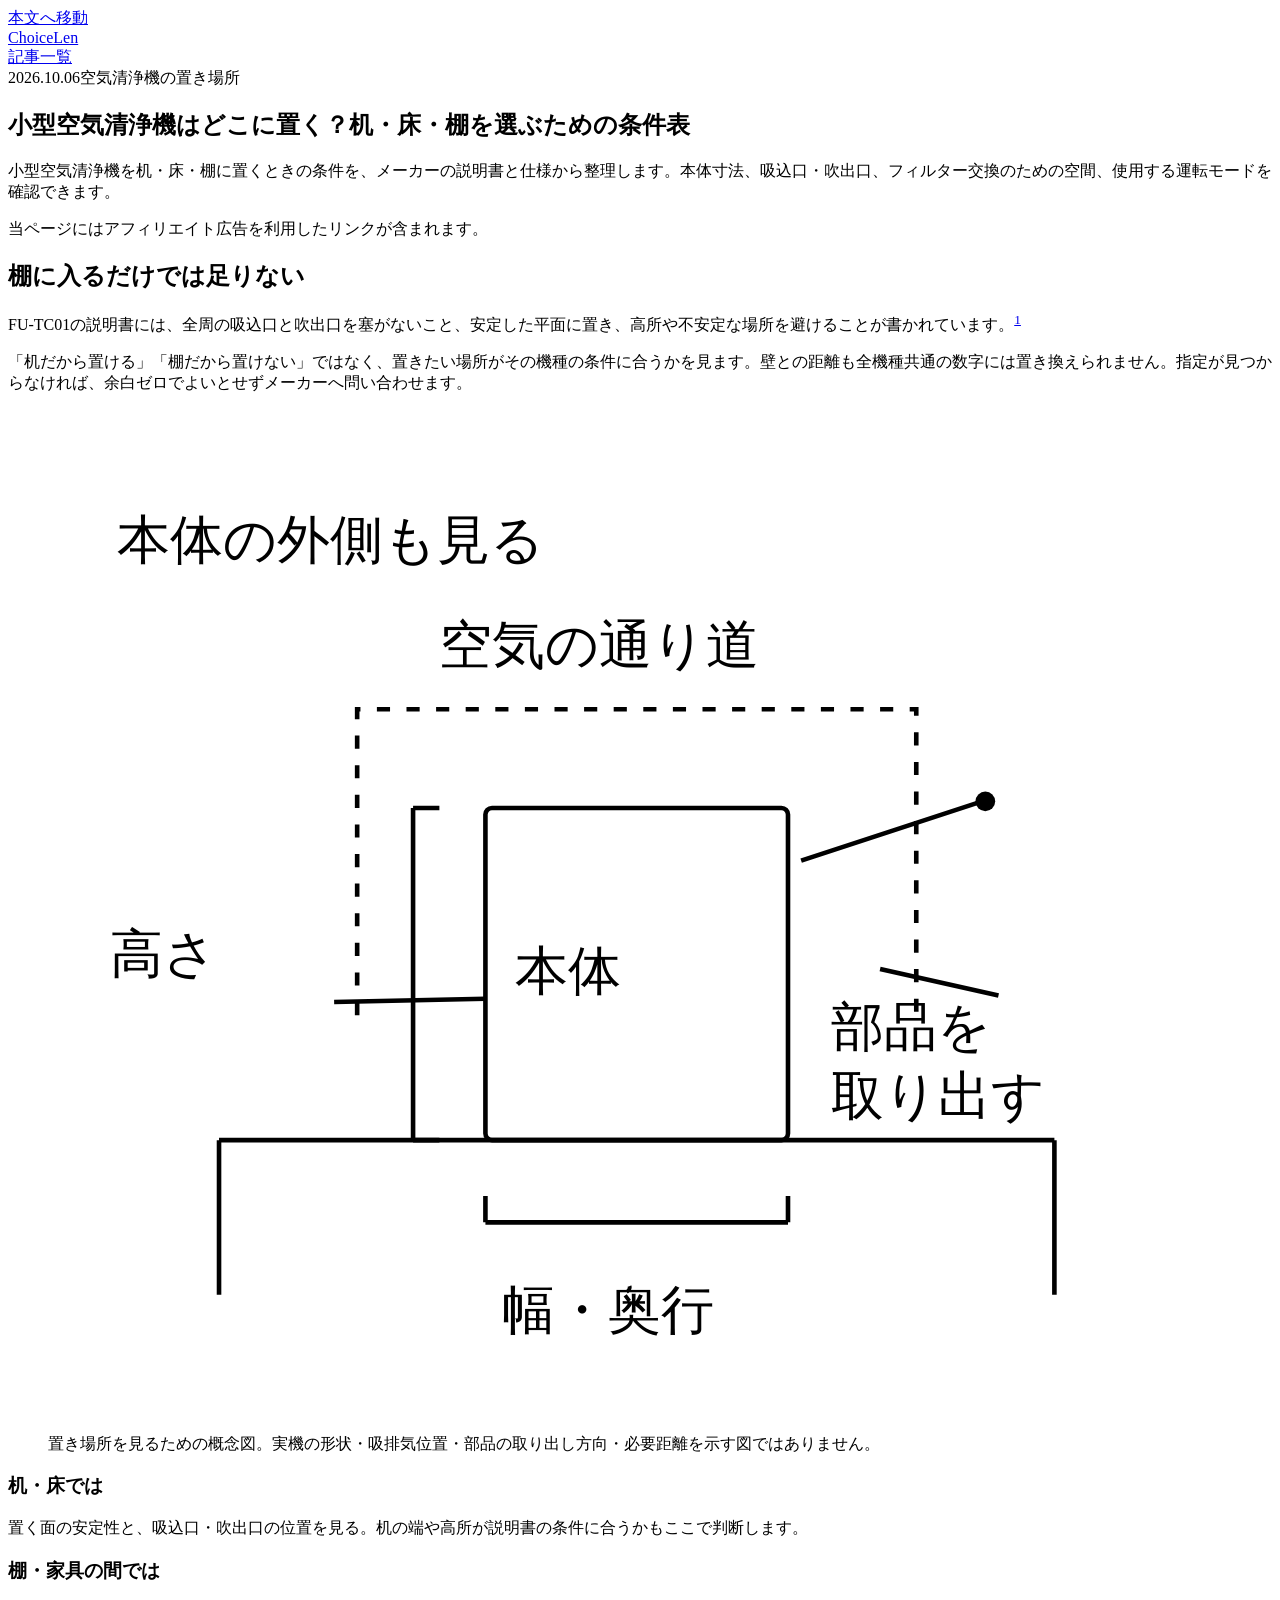
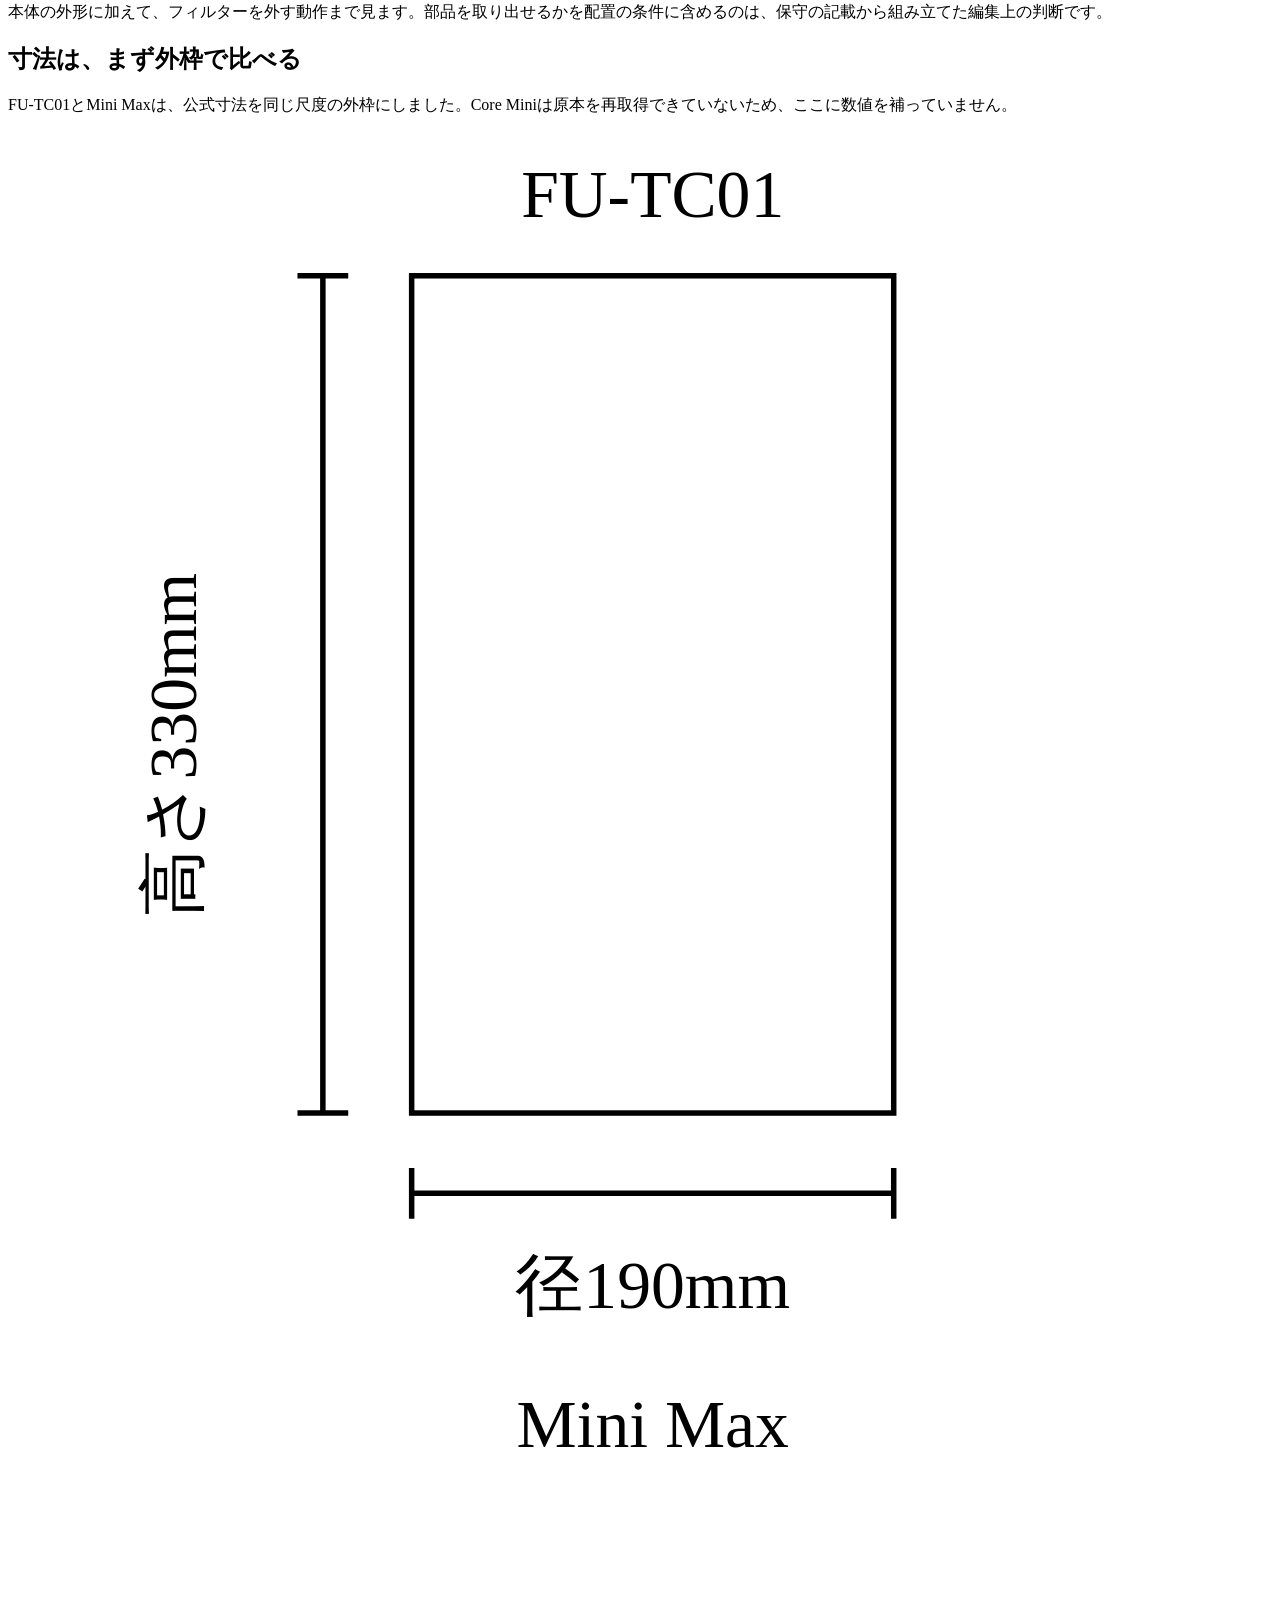
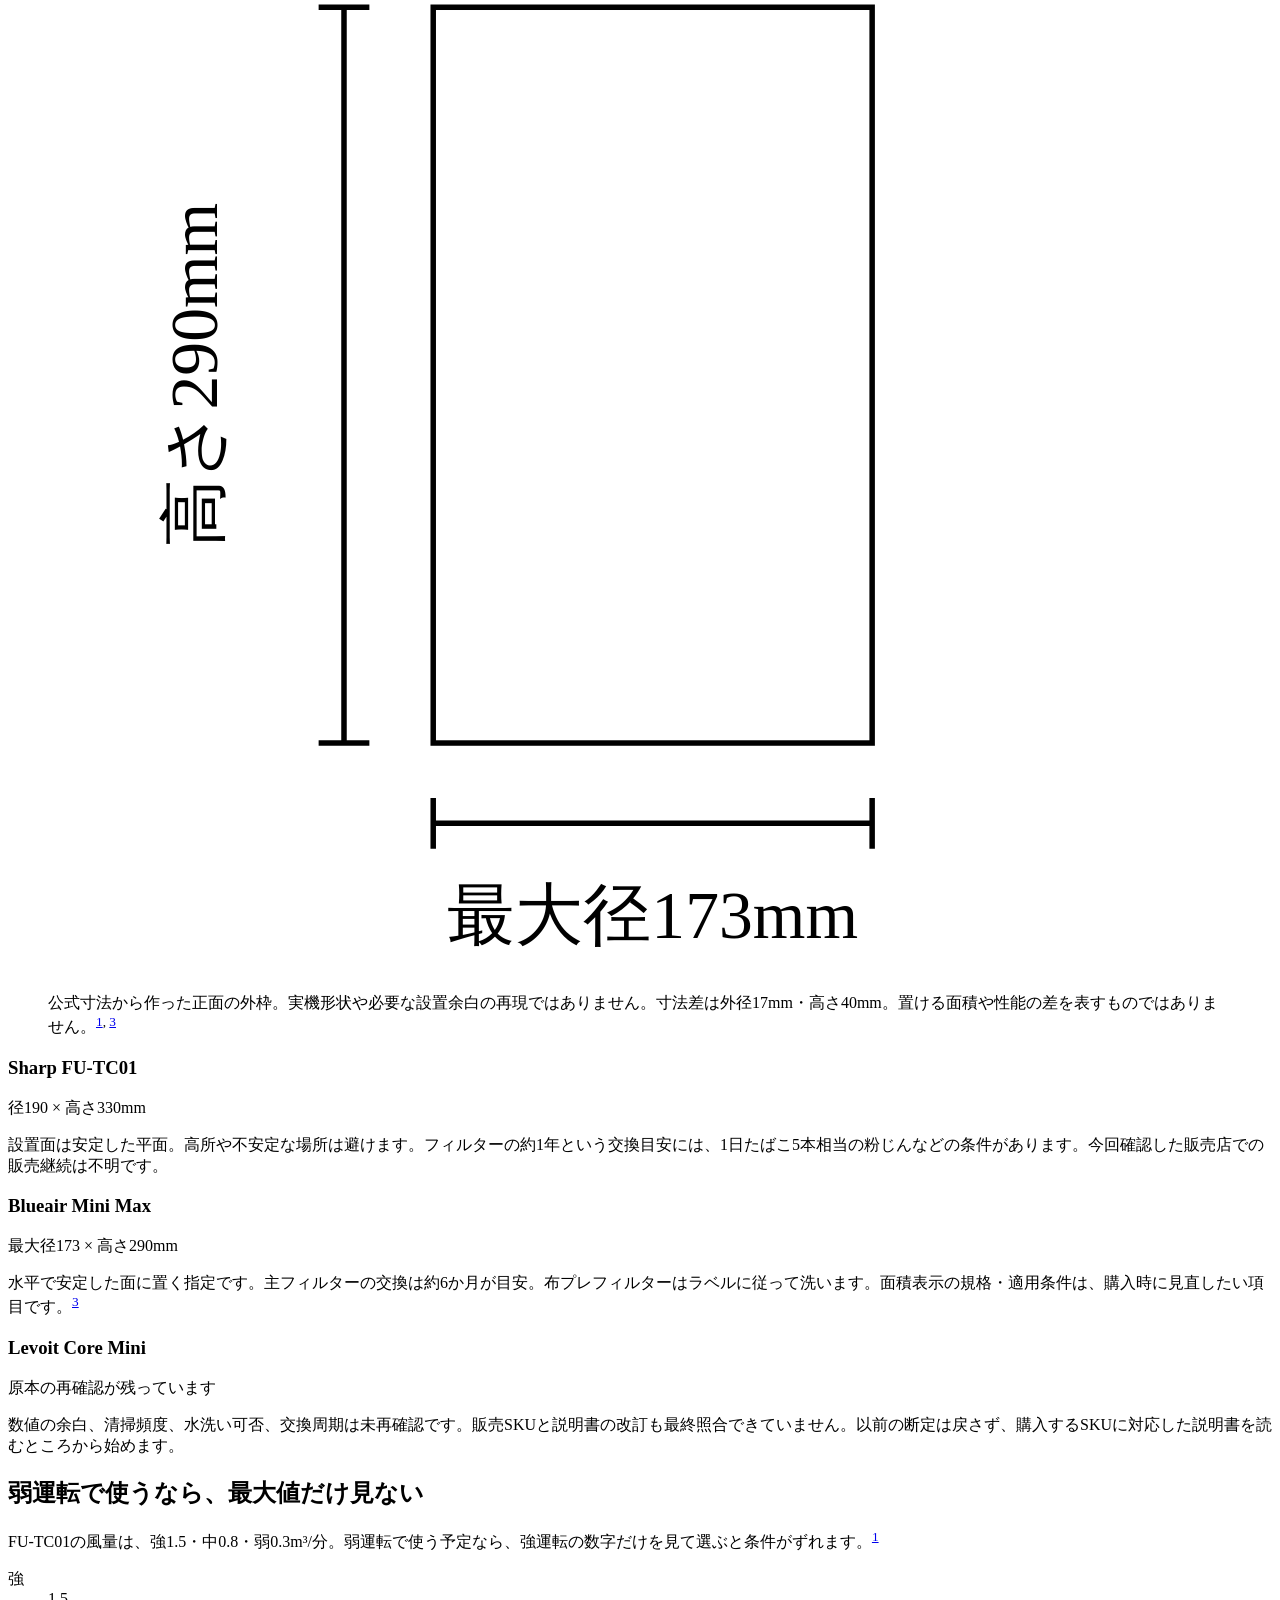
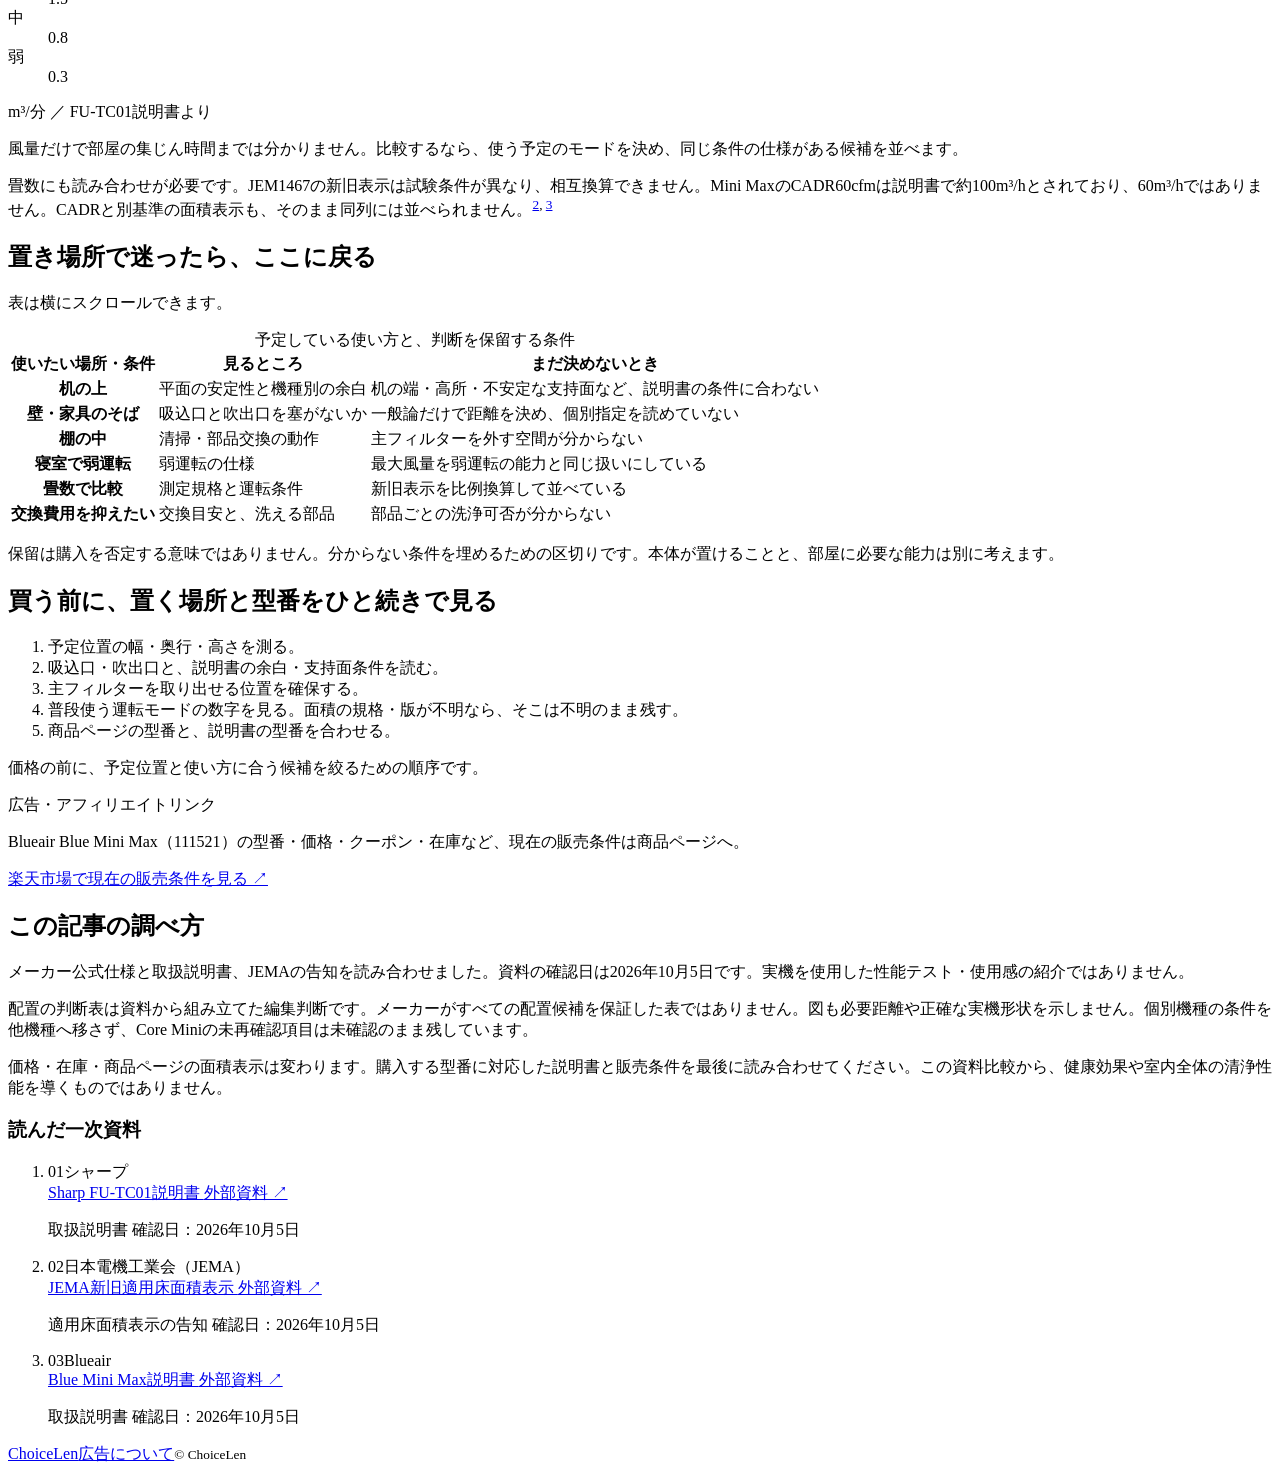
==== commit e29f0ad9: "ChoiceLen: typography and layout reset [deploy-choicelen]" ====
--- a/site/articles/compact-air-purifier-placement/index.html
+++ b/site/articles/compact-air-purifier-placement/index.html
@@ -1,8 +1,9 @@
 <!doctype html><html lang="ja"><head><meta charset="UTF-8"><meta name="viewport" content="width=device-width,initial-scale=1"><title>小型空気清浄機はどこに置く？机・床・棚を選ぶための条件表</title><meta name="description" content="小型空気清浄機の机・床・棚への配置を、公式説明書の寸法・吸排気・手入れ条件で確認する購入判断ガイド。"><link rel="canonical" href="https://choicelen.page/articles/compact-air-purifier-placement/"><link rel="stylesheet" href="/assets/site.css"></head><body><a class="skip-link" href="#main">本文へ移動</a><header class="site-header"><div class="shell header-inner"><a class="wordmark" href="/" aria-label="ChoiceLen ホーム">ChoiceLen</a><nav aria-label="メインナビゲーション"><a href="/">記事一覧</a></nav></div></header><main id="main" class="article-main"><article>
-<header class="article-opening"><div class="edition"><time datetime="2026-10-06">2026.10.06</time><span>空気清浄機の置き場所</span></div><h1>小型空気清浄機はどこに置く？机・床・棚を選ぶための条件表</h1><p class="disclosure">当ページにはアフィリエイト広告を利用したリンクが含まれます。</p></header>
-<div class="opening-spread"><div class="opening-copy"><p class="opening-question">置ける。でも、<br>そのまま使える？</p><p>机の端に載せたら吸込口が家具に隠れる。棚に収まったのに、フィルターを外すたびに本体を動かす。小型機を選ぶときは、<strong>「本体が入る」その先</strong>も見ておきたいところです。</p><p>まず置く場所を測り、空気の通り道と手入れの動作を説明書で見ます。寝室なら、普段使う運転モードの数字まで。</p></div><figure class="placement-figure"><svg class="placement-diagram" viewBox="0 0 360 310" role="img" aria-labelledby="article-placement-title article-placement-desc"><title id="article-placement-title">本体が入ることと、使える空間を分けて見る</title><desc id="article-placement-desc">機種を示さない四角い本体の概念図。本体の幅・奥行・高さ、空気の通り道、部品を取り出す空間を別々に見る。線の長さは必要距離ではなく、機種の吸排気位置や取り出し方向を表さない。</desc><g fill="none" stroke="currentColor" stroke-width="1.4"><path d="M52 222H306M52 222V269M306 222V269"/><path stroke-dasharray="4 5" d="M94 184V91H264V184"/><rect x="133" y="121" width="92" height="101" rx="2"/><path d="M119 121H111M111 121V222M119 222H111M133 239V247M133 247H225M225 247V239"/><path d="M229 137L284 119M253 170L289 178M133 179L87 180"/></g><g fill="currentColor" font-size="16"><text x="21" y="45">本体の外側も見る</text><text x="119" y="77">空気の通り道</text><text x="142" y="176">本体</text><text x="19" y="171">高さ</text><text x="138" y="279">幅・奥行</text><text x="238" y="193">部品を</text><text x="238" y="214">取り出す</text></g><circle cx="285" cy="119" r="3" fill="currentColor"/></svg><figcaption>置き場所を見るための概念図。実機の形状・吸排気位置・部品の取り出し方向・必要距離を示す図ではありません。</figcaption></figure></div>
+<header class="article-opening"><div class="edition"><time datetime="2026-10-06">2026.10.06</time><span>空気清浄機の置き場所</span></div><h1>小型空気清浄機はどこに置く？机・床・棚を選ぶための条件表</h1></header>
+<p class="article-lead">小型空気清浄機を机・床・棚に置くときの条件を、メーカーの説明書と仕様から整理します。本体寸法、吸込口・吹出口、フィルター交換のための空間、使用する運転モードを確認できます。</p><p class="disclosure">当ページにはアフィリエイト広告を利用したリンクが含まれます。</p>
 <div class="article-body">
 <section id="decision"><h2>棚に入るだけでは足りない</h2><p data-claim-id="CP03-D6 CP02">FU-TC01の説明書には、全周の吸込口と吹出口を塞がないこと、安定した平面に置き、高所や不安定な場所を避けることが書かれています。<sup class="reference" data-claim-id="CP03-D6 CP02"><a href="#source-1" aria-label="一次資料1を読む">1</a></sup></p><p>「机だから置ける」「棚だから置けない」ではなく、置きたい場所がその機種の条件に合うかを見ます。壁との距離も全機種共通の数字には置き換えられません。指定が見つからなければ、余白ゼロでよいとせずメーカーへ問い合わせます。</p>
+<figure class="placement-figure"><svg class="placement-diagram" viewBox="0 0 360 310" role="img" aria-labelledby="article-placement-title article-placement-desc"><title id="article-placement-title">本体が入ることと、使える空間を分けて見る</title><desc id="article-placement-desc">機種を示さない四角い本体の概念図。本体の幅・奥行・高さ、空気の通り道、部品を取り出す空間を別々に見る。線の長さは必要距離ではなく、機種の吸排気位置や取り出し方向を表さない。</desc><g fill="none" stroke="currentColor" stroke-width="1.4"><path d="M52 222H306M52 222V269M306 222V269"/><path stroke-dasharray="4 5" d="M94 184V91H264V184"/><rect x="133" y="121" width="92" height="101" rx="2"/><path d="M119 121H111M111 121V222M119 222H111M133 239V247M133 247H225M225 247V239"/><path d="M229 137L284 119M253 170L289 178M133 179L87 180"/></g><g fill="currentColor" font-size="16"><text x="21" y="45">本体の外側も見る</text><text x="119" y="77">空気の通り道</text><text x="142" y="176">本体</text><text x="19" y="171">高さ</text><text x="138" y="279">幅・奥行</text><text x="238" y="193">部品を</text><text x="238" y="214">取り出す</text></g><circle cx="285" cy="119" r="3" fill="currentColor"/></svg><figcaption>置き場所を見るための概念図。実機の形状・吸排気位置・部品の取り出し方向・必要距離を示す図ではありません。</figcaption></figure>
 <div class="placement-notes"><div><h3>机・床では</h3><p>置く面の安定性と、吸込口・吹出口の位置を見る。机の端や高所が説明書の条件に合うかもここで判断します。</p></div><div data-claim-id="CP08" data-classification="editorial-inference"><h3>棚・家具の間では</h3><p>本体の外形に加えて、フィルターを外す動作まで見ます。部品を取り出せるかを配置の条件に含めるのは、保守の記載から組み立てた編集上の判断です。</p></div></div></section>
 <section id="models"><h2>寸法は、まず外枠で比べる</h2><p>FU-TC01とMini Maxは、公式寸法を同じ尺度の外枠にしました。Core Miniは原本を再取得できていないため、ここに数値を補っていません。</p>
 <figure class="dimension-figure" data-claim-id="CP01 CP09" data-classification="Derived"><div class="dimension-pair"><svg viewBox="0 0 280 290" role="img" aria-labelledby="sharp-dim-title sharp-dim-desc"><title id="sharp-dim-title">FU-TC01の外形寸法</title><desc id="sharp-dim-desc">径190mm、高さ330mm。同じ縮尺0.6で描いた寸法の外枠。必要な余白や実機形状は示さない。</desc><g fill="none" stroke="currentColor" stroke-width="1.3"><rect x="86" y="34" width="114" height="198"/><path d="M65 34V232M59 34H71M59 232H71M86 251H200M86 245V257M200 245V257"/></g><g fill="currentColor" font-size="16"><text x="143" y="278" text-anchor="middle">径190mm</text><text x="35" y="145" transform="rotate(-90 35 145)" text-anchor="middle">高さ330mm</text><text x="143" y="20" text-anchor="middle">FU-TC01</text></g></svg><svg viewBox="0 0 280 290" role="img" aria-labelledby="blueair-dim-title blueair-dim-desc"><title id="blueair-dim-title">Mini Maxの外形寸法</title><desc id="blueair-dim-desc">最大径173mm、高さ290mm。FU-TC01と同じ縮尺0.6の外枠。必要な余白や実機形状は示さない。</desc><g fill="none" stroke="currentColor" stroke-width="1.3"><rect x="91.1" y="58" width="103.8" height="174"/><path d="M70 58V232M64 58H76M64 232H76M91.1 251H194.9M91.1 245V257M194.9 245V257"/></g><g fill="currentColor" font-size="16"><text x="143" y="278" text-anchor="middle">最大径173mm</text><text x="40" y="145" transform="rotate(-90 40 145)" text-anchor="middle">高さ290mm</text><text x="143" y="20" text-anchor="middle">Mini Max</text></g></svg></div><figcaption>公式寸法から作った正面の外枠。実機形状や必要な設置余白の再現ではありません。寸法差は外径17mm・高さ40mm。置ける面積や性能の差を表すものではありません。<sup class="reference" data-claim-id="CP09"><a href="#source-1" aria-label="一次資料1を読む">1</a>, <a href="#source-3" aria-label="一次資料3を読む">3</a></sup></figcaption></figure>
@@ -20,4 +21,4 @@
 <section id="methodology" class="research-note"><h2>この記事の調べ方</h2><p>メーカー公式仕様と取扱説明書、JEMAの告知を読み合わせました。資料の確認日は2026年10月5日です。実機を使用した性能テスト・使用感の紹介ではありません。</p><p>配置の判断表は資料から組み立てた編集判断です。メーカーがすべての配置候補を保証した表ではありません。図も必要距離や正確な実機形状を示しません。個別機種の条件を他機種へ移さず、Core Miniの未再確認項目は未確認のまま残しています。</p><p>価格・在庫・商品ページの面積表示は変わります。購入する型番に対応した説明書と販売条件を最後に読み合わせてください。この資料比較から、健康効果や室内全体の清浄性能を導くものではありません。</p>
 <div id="sources"><h3>読んだ一次資料</h3><ol class="source-list"><li id="source-1" data-source-id="P14"><div><span class="source-number">01</span><span class="source-organization">シャープ</span></div><a href="https://jp.sharp/restricted/support/manual/air_purifier/futc01_mn.pdf">Sharp FU-TC01説明書 <span class="external-label">外部資料 ↗</span></a><p>取扱説明書 <span>確認日：<time datetime="2026-10-05">2026年10月5日</time></span></p></li><li id="source-2" data-source-id="P12"><div><span class="source-number">02</span><span class="source-organization">日本電機工業会（JEMA）</span></div><a href="https://www.jema-net.or.jp/about/news/261001.html">JEMA新旧適用床面積表示 <span class="external-label">外部資料 ↗</span></a><p>適用床面積表示の告知 <span>確認日：<time datetime="2026-10-05">2026年10月5日</time></span></p></li><li id="source-3" data-source-id="P16"><div><span class="source-number">03</span><span class="source-organization">Blueair</span></div><a href="https://www.blueair.jp/wp-content/uploads/2025/03/Mini-Max-User-Manual.pdf">Blue Mini Max説明書 <span class="external-label">外部資料 ↗</span></a><p>取扱説明書 <span>確認日：<time datetime="2026-10-05">2026年10月5日</time></span></p></li></ol></div></section>
 </div><script type="application/json" id="claim-source-map">{"version":"human-editorial-v2","claims":[{"claim_id":"CP01","source_ids":["P14"],"classification":"Verified"},{"claim_id":"CP02","source_ids":["P14"],"classification":"Verified"},{"claim_id":"CP03-D6","source_ids":["P14"],"classification":"Verified; Day6 replacement for CP03"},{"claim_id":"CP05","source_ids":["P12"],"classification":"Verified"},{"claim_id":"CP06","source_ids":["P14"],"classification":"Verified"},{"claim_id":"CP08","source_ids":["P16"],"classification":"Verified; table placement advice is editorial inference"},{"claim_id":"CP09","source_ids":["P14","P16"],"classification":"Derived; CALC02/CALC03 dimension subtraction only"},{"claim_id":"CP10","source_ids":["P16"],"classification":"Verified"}],"removed_claims":["CP04","CP07"]}</script></article></main>
-<footer class="site-footer"><div class="shell footer-inner"><a class="wordmark" href="/">ChoiceLen</a><p>説明書や仕様から、買う前に見るところを。</p><a href="/#advertising">広告について</a><small>© ChoiceLen</small></div></footer></body></html>+<footer class="site-footer"><div class="shell footer-inner"><a class="wordmark" href="/">ChoiceLen</a><a href="/#advertising">広告について</a><small>© ChoiceLen</small></div></footer></body></html>
